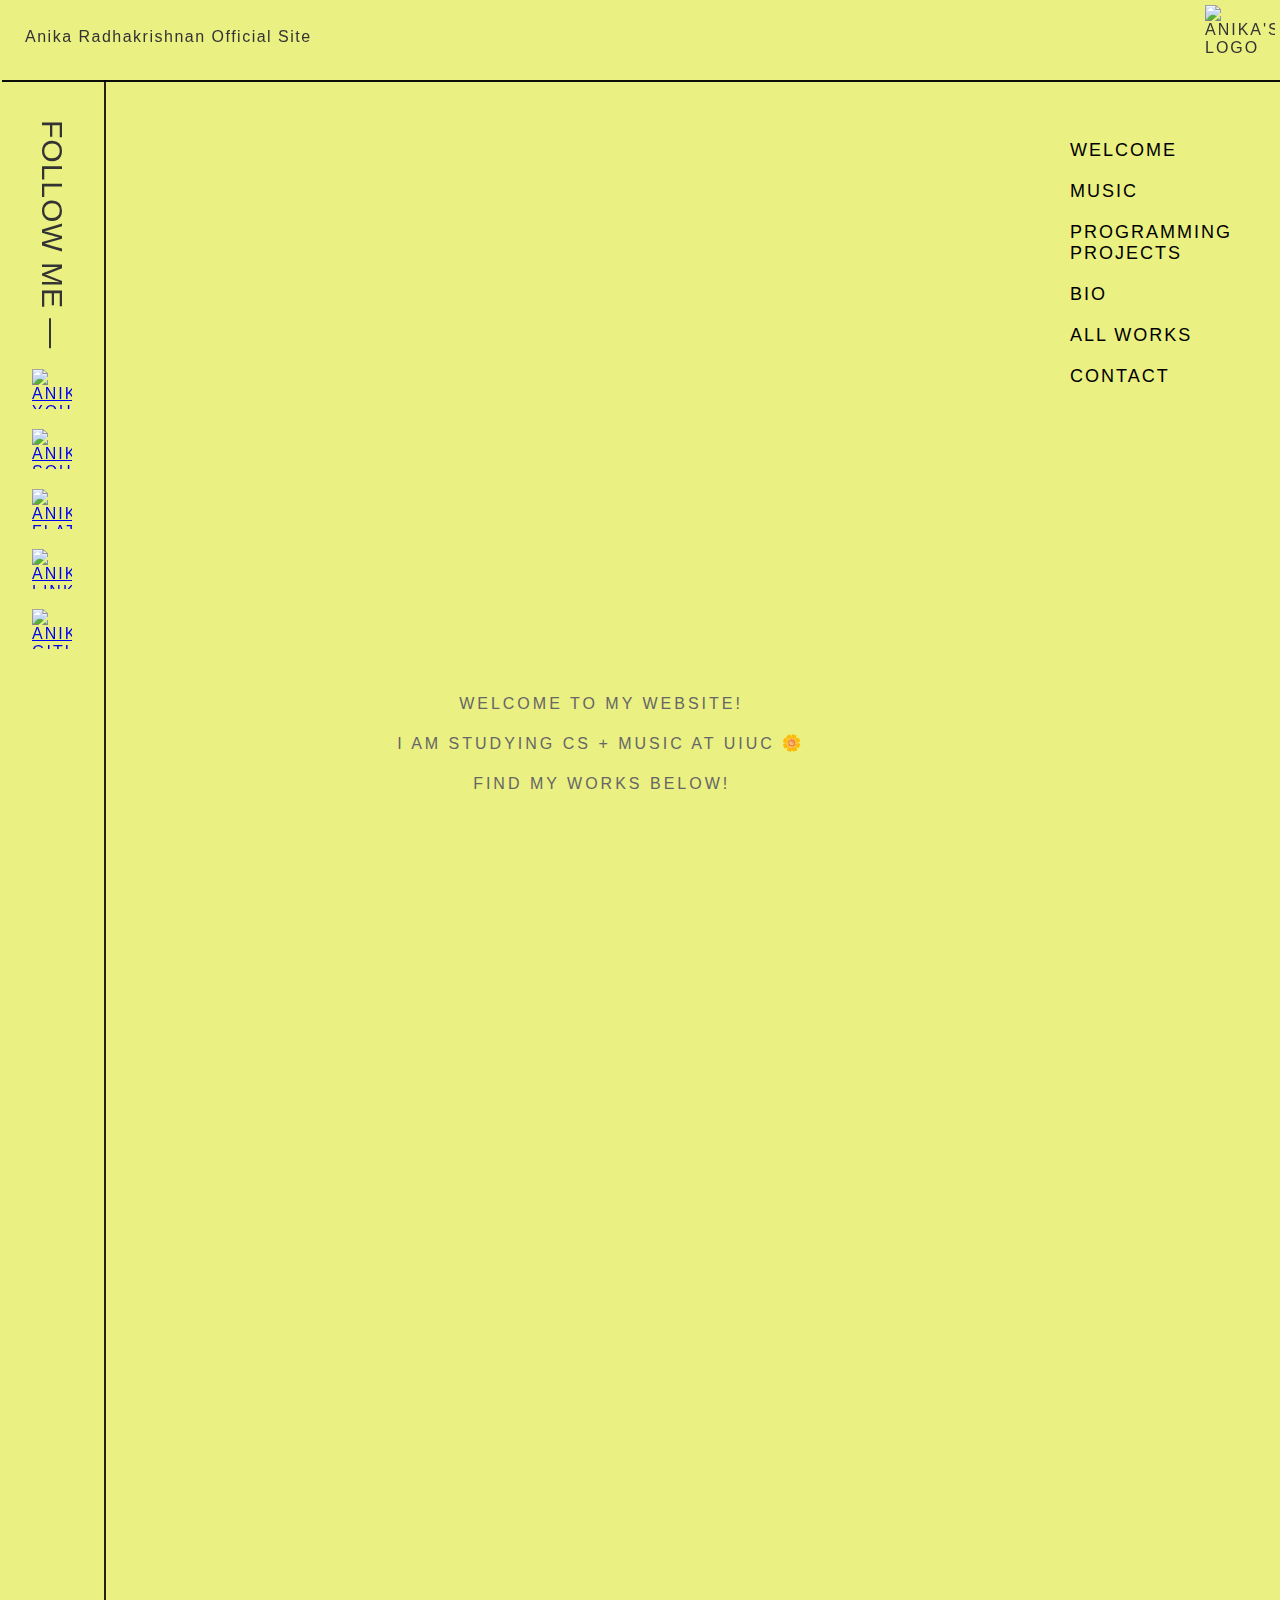
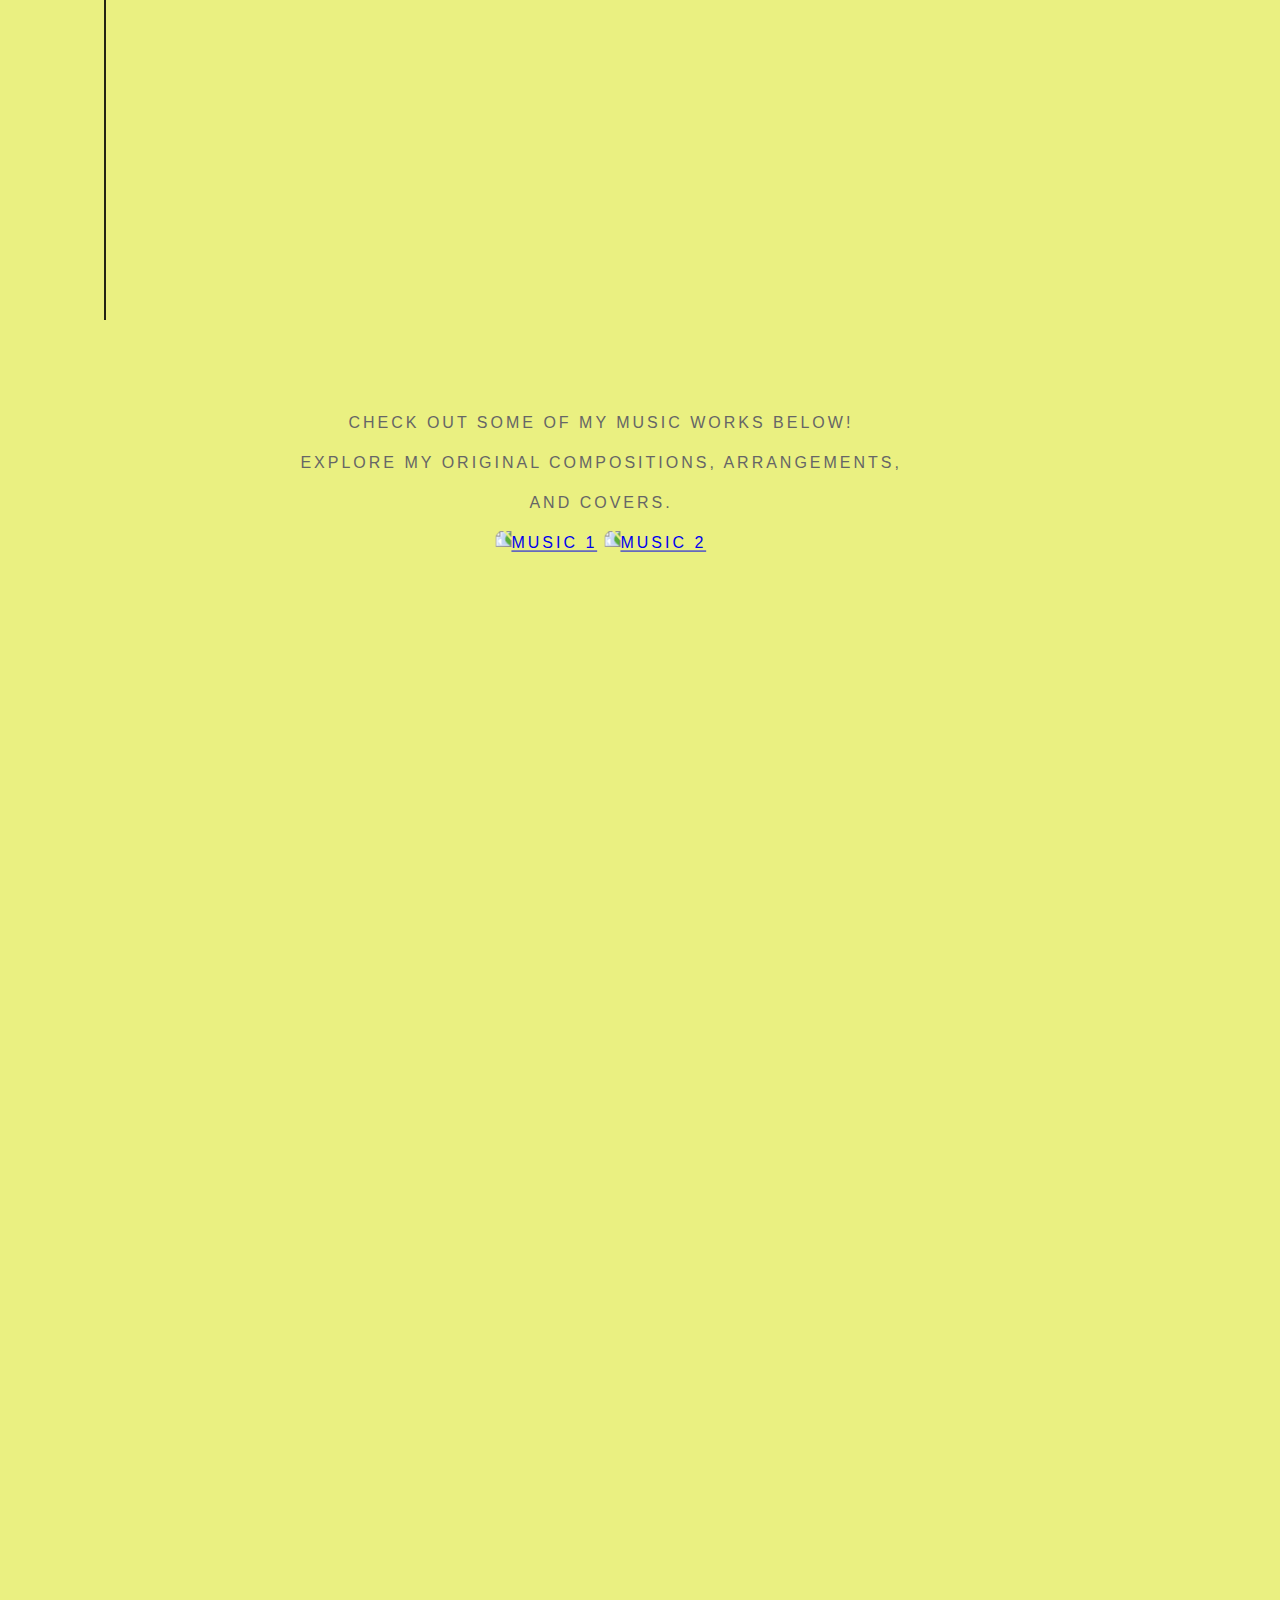
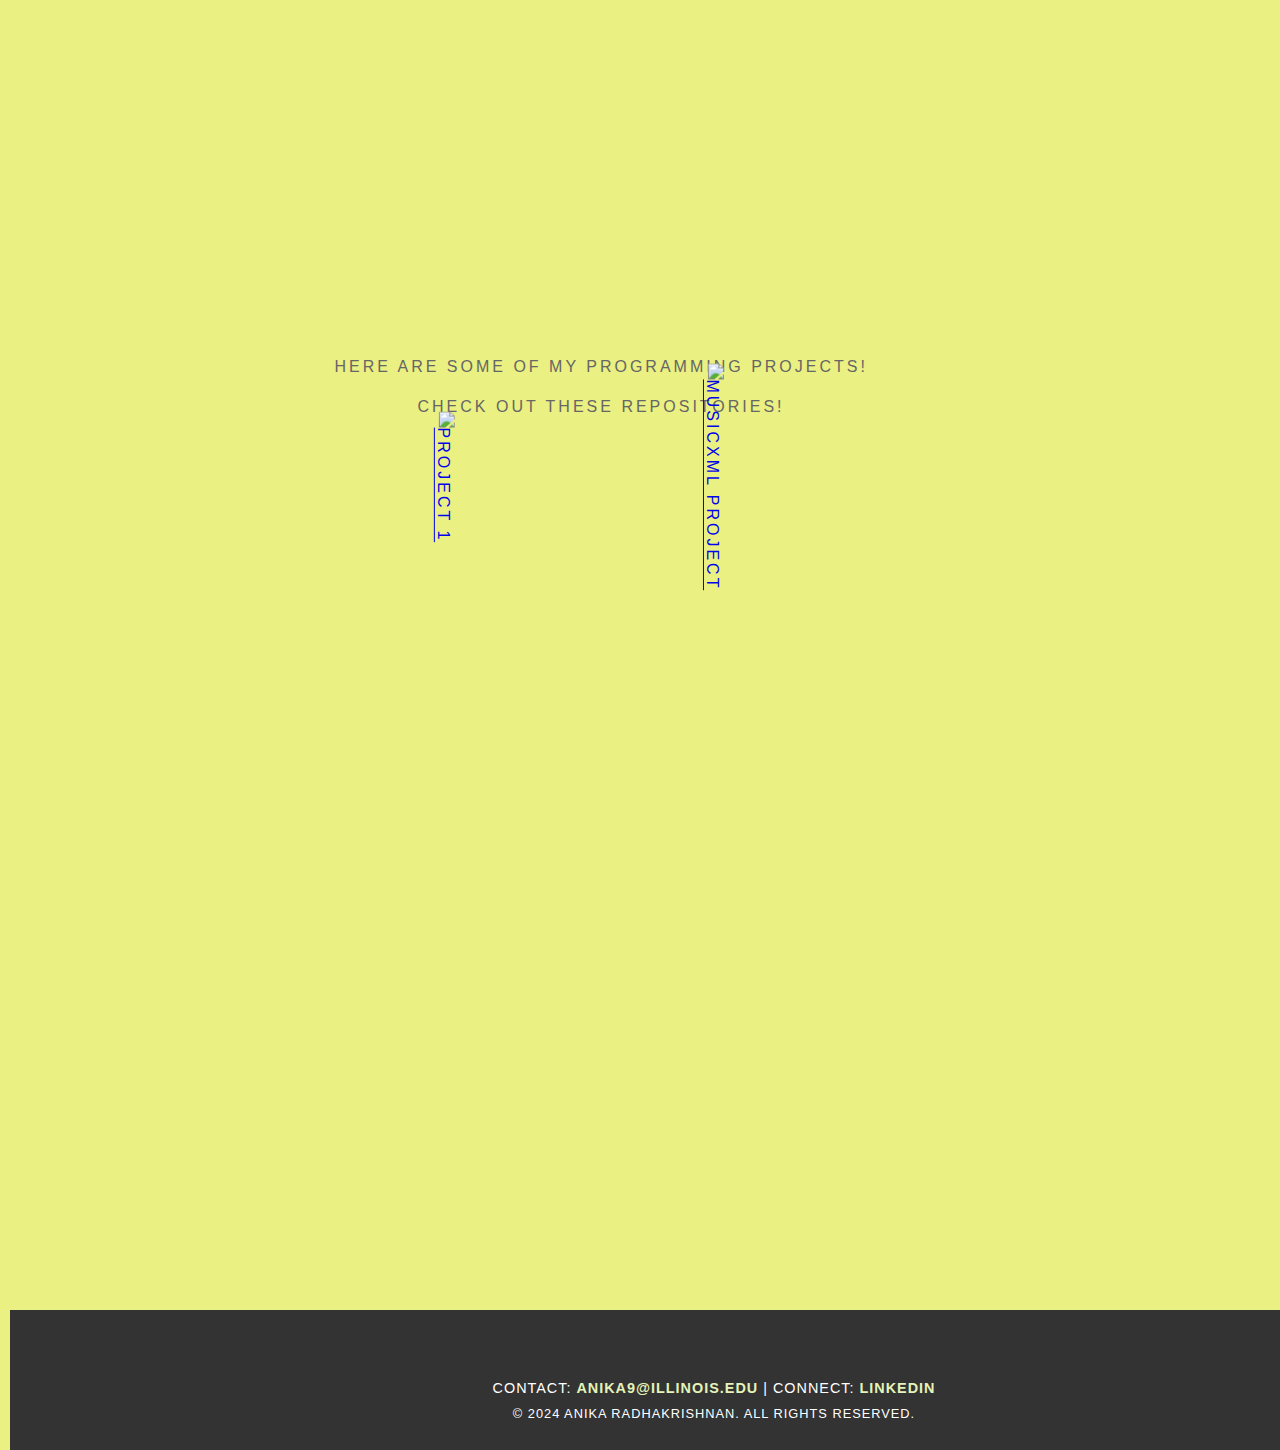
==== index.html @ 9da6acce "Finalizing layout for mobile and destop viewing. Mostly done with home page." ====
<!DOCTYPE html>
<html lang="en">
<head>
    <meta charset="UTF-8">
    <meta name="viewport" content="width=device-width, initial-scale=1.0">
    <title>Anika Radhakrishnan Official Site</title>
    <link rel="icon" href="https://www.favicon.cc/logo3d/121615.png" type="image/png"> <!-- Favicon -->
    <link rel="stylesheet" href="styles.css">
    <link href="https://fonts.googleapis.com/css2?family=Quicksand:wght@400;600&display=swap" rel="stylesheet">
    <script>
        // Toggle navigation menu on mobile
        function toggleNav() {
            const navMenu = document.getElementById('nav-menu');
            navMenu.classList.toggle('active');
        }
    </script>
</head>
<body>
    <!-- Logo and Site Title -->
    <header>
        <div class="site-title">Anika Radhakrishnan Official Site</div>
        <img src="https://www.pngkey.com/png/full/828-8280002_ar-png-electrical-and-electronics-icon.png" alt="Anika's Logo" class="logo">
        <!-- Hamburger Icon for Mobile -->
        <button class="menu-toggle" id="menuToggle" onclick="toggleNav()">☰</button>
    </header>

    <!-- Main Content -->
    <div class="container">
        <!-- Sidebar -->
        <div class="sidebar">
            <div class="follow-me">
                <p>FOLLOW ME ― </p>
            </div>
            <div class="icons">
                <a href="https://www.youtube.com/@anikascorner" target="_blank"><img src="https://cdn-icons-png.flaticon.com/512/3621/3621477.png" alt="Anika's YouTube" class="icons"></a>
                <a href="https://soundcloud.com/anikas-corner-591418514" target="_blank"><img src="https://cdn-icons-png.flaticon.com/512/48/48967.png" alt="Anika's SoundCloud" class="icons"></a>
                <a href="https://flat.io/@a12radhakrishnan" target="_blank"><img src="https://blog.flat.io/content/images/2021/06/icon-512x512.png" alt="Anika's Flat" class="icons"></a>
                <a href="https://www.linkedin.com/in/anika-radhakrishnan-628113328/" target="_blank"><img src="https://static.vecteezy.com/system/resources/previews/018/930/482/non_2x/linkedin-logo-linkedin-icon-transparent-free-png.png" alt="Anika's LinkedIn" class="icons"></a>
                <a href="https://github.com/ARSuper" target="_blank"><img src="https://cdn-icons-png.flaticon.com/512/25/25231.png" alt="Anika's GitHub" class="icons"></a>
            </div>
        </div>

        <!-- Main Text Sections -->
<div class="main">
    <!-- Welcome Section -->
    <div class="text-section welcome-header" id="welcome">
        <p>WELCOME</p>
    </div>
    <div class="text-section welcome-content" id="welcome-content">
        <p>Welcome to my website!</p> <p>I am studying CS + Music at UIUC 🌼</p><p> Find my works below!</p>
    </div>

    <!-- Music Section -->
    <div class="text-section music-header" id="music">
        <p>MUSIC</p>
    </div>
    <div class="text-section music-content" id="music-content">
        <p>Check out some of my music works below!</p><p>Explore my original compositions, arrangements,</p><p>and covers.</p>
        <div class="music-works">
            <a href="link-to-music-1" target="_blank"><img src="image1.jpg" alt="Music 1" class="music-image"></a>
            <a href="link-to-music-2" target="_blank"><img src="image2.jpg" alt="Music 2" class="music-image"></a>
        </div>
    </div>

    <!-- Programming Projects Section -->
    <div class="text-section programming-header" id="programming-projects">
        <p>PROGRAMMING PROJECTS</p>
    </div>
    <div class="text-section programming-content" id="programming-content">
        <p>Here are some of my programming projects!</p>
        <p>Check out these repositories!</p>
        <div class="project-works">
            <div class="image-wrapper">
                <a href="https://github.com/anika-rad/SafeVolume" target="_blank">
                    <img src="https://media.istockphoto.com/id/1268414791/vector/hearing-ear-icon-vector-graphics.jpg?s=612x612&w=0&k=20&c=bE5apKrMyHBSe0RXW3xFdM-USOE0dztTppa_QuX3OQc=" alt="Project 1" class="project-image-1">
                </a>
                <div class="image-description">SafeVolume: A project focused on hearing safety.</div>
            </div>
            <div class="image-wrapper">
                <a href="https://github.com/ARSuper/musicXMLWebApp" target="_blank">
                    <img src="https://camo.githubusercontent.com/d760e397f2cf488644d1dd1a0a73b5deb524599c2232f70a054952de0fe3e577/68747470733a2f2f692e6962622e636f2f7a587477447a672f584d4c2d44656d6f2e706e67" alt="MusicXML Project" class="project-image-2">
                </a>
                <div class="image-description">MusicXML Web App: An app for working with music notation files.</div>
            </div>
        </div>
    </div>

    <!-- Navigation Menu (Right) -->
    <div class="nav-menu", id="navMenu">
        <ul>
            <li><a href="#welcome">Welcome</a></li>
            <li><a href="#music">Music</a></li>
            <li><a href="#programming-projects">Programming Projects</a></li>
            <li><a href="#bio">Bio</a></li>
            <li><a href="#all-works">All Works</a></li>
            <li><a href="#contact">Contact</a></li>
        </ul>
    </div>
</div>
<!-- Add script here -->
<script>
    document.addEventListener('DOMContentLoaded', () => {
        const menuToggle = document.querySelector('.menu-toggle');
        const navMenu = document.querySelector('.nav-menu');

        menuToggle.addEventListener('click', () => {
            navMenu.classList.toggle('visible'); // Toggle a "visible" class
        });
    });
</script>
</body>
<footer>
    <div class="contact">
        Contact: <a href="mailto:anika9@illinois.edu">anika9@illinois.edu</a> | Connect: <a href="https://www.linkedin.com/in/anika-radhakrishnan-628113328/" target="_blank">LinkedIn</a>
    </div>
    <div class="copyright">
        &copy; 2024 Anika Radhakrishnan. All rights reserved.
    </div>
</footer>
</html>
---- styles.css ----
html {
    scroll-behavior: smooth;
}

/* General Styles */
body {
    font-family: Arial, sans-serif; /* Default font for everything */
    margin: 0;
    padding: 0;
    box-sizing: border-box;
    background-color: #eaf081;
    color: #333333;
    text-transform: uppercase; /* Makes all text uppercase by default */
    letter-spacing: 2px; /* Spaces out letters for general text */
    font-weight: 300; /* Thin font weight for general text */
    display: flex;
    flex-direction: column; /* Stack header, main, and footer vertically */
    min-height: 100vh; /* Full viewport height */
}

/* Header - Adjusted for logo and title swap */
header {
    display: flex;
    justify-content: space-between;
    align-items: center;
    padding: 40px 20px;
    background-color: #eaf081;
    box-shadow: 2px 2px 0px rgba(0, 0, 0, 0.947);
    position: fixed;
    width: 100%;
    top: 10;
    z-index: 10;
}

/* Top-left site title styles */
.site-title {
    font-family: Arial, sans-serif;
    text-transform: capitalize;
    font-size: 1.0rem; /* Smaller font size */
    font-weight: 300; /* Thin font */
    margin-left: 5px;
    margin-top: 18px;
    letter-spacing: 1.5px; /* Slightly closer letter spacing */
    color: #333333;
    position: absolute;
    top: 10px;
    left: 20px;
    text-align: left;
}

/* Top-right logo styles */
.logo {
    margin-right: 25px;
    margin-top: 5px;
    margin-bottom: 10px;
    height: 70px;
    width: 70px;
    position: absolute;
    top: 0px;
    right: 20px;
}

.menu-toggle {
    display: none;
    font-size: 2rem;
    background: none;
    border: none;
    cursor: pointer;
}

/* Picture of Anika */
picture {
    margin-top: 10px;
}

/* Container for Main Content */
.container {
    display: flex;
    flex-direction: row;
    height: 100vh;
    padding-top: 80px; /* Adjust for header */
}

/* Sidebar */
.sidebar {
    width: 5%;
    background-color: #eaf081;
    display: flex;
    flex-direction: column;
    justify-content: flex-start;
    align-items: center;
    padding: 20px;
    box-shadow: 2px 0px 0px rgba(0, 0, 0, 0.851);
    position: fixed;
    left: 0;
    height: 200%;
    z-index: 5;
}

.text-section {
    margin-left: -200px;
    writing-mode: vertical-rl;
    transform: none;
    font-size: 1.5rem;
    font-weight: 400;
    letter-spacing: 3px;
    color: #333333;
    margin: 5px 0px;
    text-align: center;
}

/* FOLLOW ME text styles */
.follow-me {
    font-size: 30px; /* Smaller font size */
    font-weight: 400; /* Slightly thicker for readability */
    letter-spacing: 1px; /* Slightly closer spacing */
    color: #333333; /* Matches design */
    writing-mode: vertical-rl; /* Keeps text vertical */
    text-align: center;
    margin-top: 20px; /* Adjust spacing if needed */
}

/* Container for the icons (YouTube, SoundCloud, flat logo) */
.icons {
    display: flex; /* Flexbox for vertical alignment */
    flex-direction: column; /* Align the icons vertically */
    justify-content: flex-start; /* Align icons to the top */
    align-items: center; /* Center the icons horizontally */
    gap: 10px; /* Space between icons */
    margin-top: 10px; /* Space between the text and the icons */
}

/* Icon styles */
.icons img {
    width: 40px;  /* Adjust icon size */
    height: 40px; /* Maintain aspect ratio */
}

.icons a:hover {
    color: #000000;
}

/* Main Content */
.main {
    flex: 1;
    margin-top: 500px; /* Moves the entire content down by 50px */
    width: 20%;
    display: flex;
    flex-direction: column;
    justify-content: flex-start;
    align-items: flex-start;
    padding: 40px;
    gap: 300px; /* Adjust spacing between sections */
}


/* Body Setup */
body {
    display: flex;
    flex-direction: column; /* Stack header, main, and footer vertically */
    min-height: 100vh; /* Full viewport height */
    margin: 0;
}

/* Main Content */
.main {
    flex: 1; /* This makes the main content take up all available space */
    margin-left: 22%; /* Adjust for your sidebar width */
    padding-bottom: 80px; /* Leave space above the footer */
}

/* Footer Styles */
footer {
    background-color: #333333; /* Dark background */
    color: #ffffff; /* Light text */
    text-align: center; /* Centered content */
    padding: 70px 0; /* Adjust padding as needed */
    font-size: 0.9rem;
    letter-spacing: 1px; /* Space out letters */
    position: absolute; /* Ensure it covers full width */
    left: 10px; /* Align to the left edge of the viewport */
    right: 0px; /* Align to the right edge of the viewport */
    bottom: -1700px; /* Stick to the bottom of the page */
    height: 0%; /* Adjustable height */
    margin-bottom: -2050px;
    width: 110%;
    box-sizing: border-box; /* Includes padding in the width calculation */
}

footer .contact a {
    color: #e4f3b8; /* Themed link color */
    text-decoration: none; /* Remove underline */
    font-weight: bold;
}

footer .contact a:hover {
    text-decoration: underline; /* Underline on hover */
}

footer .copyright {
    margin-top: 10px; /* Spacing between sections */
    font-size: 0.8rem; /* Slightly smaller */
}

/* Individual section styles */
.text-section {
    width: 100%;  /* Make sure each section takes up the full width */
    padding: 20px;  /* Add padding inside each section */
    margin-bottom: 40px;  /* Space between sections */
    border-radius: 8px;  /* Optional: rounded corners */
}

/* Specific section headers */
.welcome-header {
    font-size: 2rem;
    font-weight: 400;
    margin-bottom: 10px;
    color: #333;
    margin-left: -1270px;
}

.music-header {
    font-size: 2rem;
    font-weight: 400;
    margin-bottom: 10px;
    color: #333;
    margin-left: -1270px;
}

.programming-header {
    font-size: 2rem;
    font-weight: 400;
    margin-bottom: 10px;
    color: #333;
    margin-left: -1250px;
}

/* Content inside each section */
.welcome-content, .music-content, .programming-content {
    font-size: 1.0rem;
    color: #666;
    transform: rotate(270deg); /* Rotate text */
    text-align: center;
    position: relative; /* Allow precise positioning */
    white-space: nowrap; /* Prevent wrapping */
    line-height: 1.5; /* Adjust spacing between lines */
    margin: 0; /* Reset any conflicting margins */
    top: -250px; /* Move up */
    left: -200px; /* Move left */
}

.project-works {
    display: flex; /* Arrange images in a row */
    flex-direction: row; /* Horizontal alignment */
    justify-content: center; /* Center the images */
    align-items: center; /* Vertically center images */
    gap: 30px; /* Add spacing between the images */
}

.image-wrapper {
    position: relative; /* Required for positioning description */
    display: inline-block;
    text-align: center; /* Center text for descriptions */
}

.project-image-1,
.project-image-2 {
    height: 100px;
    width: auto;
    transform: rotate(90deg); /* No rotation for clean display */
    transition: transform 0.3s ease, filter 0.3s ease; /* Smooth hover effect */
    margin: 30px;
}

.project-image-1:hover,
.project-image-2:hover {
    transform: scale(1.1); /* Zoom in effect */
    filter: brightness(1.2); /* Slightly brighten on hover */
}

.image-description {
    position: absolute;
    bottom: -40px; /* Position below the image */
    left: 50%;
    transform: translateX(-50%);
    background: rgba(0, 0, 0, 0.8); /* Semi-transparent black background */
    color: white;
    padding: 5px 10px;
    border-radius: 5px;
    font-size: 0.5rem;
    opacity: 0; /* Initially hidden */
    visibility: hidden; /* Prevent interaction when hidden */
    transition: opacity 0.3s ease, visibility 0.3s ease;
}

.image-wrapper:hover .image-description {
    opacity: 1; /* Show description on hover */
    visibility: visible; /* Make visible */
}


/* Navigation Menu */
.nav-menu {
    margin-top: 25px;
    position: fixed;
    right: 0;
    top: 80px; /* Adjust based on header height */
    width: 200px;
    background-color: #eaf081;
    box-shadow: 0px 0 0px rgba(0, 0, 0, 0.2);
    padding: 20px;
    z-index: 5;
}

.nav-menu ul {
    list-style-type: none;
    padding: 0;
    margin: 0;
}

.nav-menu li {
    margin: 10px 0;
    position: relative; /* For positioning the black box */
}

.nav-menu a {
    text-decoration: none;
    color: black;
    font-size: 18px;
    padding: 5px 10px;
    display: inline-block;
    transition: color 0.3s ease; /* Smooth transition for text color */
}

.nav-menu li:hover::before {
    content: "";
    position: absolute;
    top: 0;
    left: 0;
    height: 100%;
    width: 100%;
    background-color: black;
    z-index: -1; /* Places the box behind the text */
    transition: background-color 0.3s ease; /* Smooth transition for hover effect */
}

.nav-menu li:hover a {
    color: white; /* Change text color when hovered */
}

.nav-menu li::before {
    content: "";
    position: absolute;
    top: 0;
    left: 0;
    height: 100%;
    width: 100%;
    background-color: transparent;
    z-index: -1; /* Keeps the box behind the text */
    transition: background-color 0.3s ease; /* Smooth transition for hover effect */
}

.project-image-1 {
    transform: rotate(90deg);
}

.project-image-2 {
    transform: rotate(90deg);
}

/* MOBILE STYLING ONLY */
@media (max-width: 768px) {
    /* Adjust body layout for smaller screens */
    body {
        overflow-x: auto;
        display: flex;
        flex-wrap: nowrap; /* Prevent wrapping for horizontal content */
        flex-direction: row; /* Align content horizontally */
        width: 100%; /* Ensure full width is used */
        flex-direction: column; /* Ensure stacked layout */
        text-transform: none; /* Disable uppercase for better readability */
        font-size: 0.9rem; /* Adjust font size */
        letter-spacing: 1px; /* Narrower letter spacing */
        margin: 0;
        padding: 0;
    }

    .content {
        display: flex;
        flex-direction: column;
        flex-shrink: 0; /* Prevent content from shrinking on smaller screens */
        width: 100vw; /* Ensure content fits in one viewport width */
    }

    /* Header adjustments */
    header {
        display: flex;
        justify-content: space-between; /* Title on the left, logo on the right */
        align-items: center;
        padding: 10px;
    }

    .site-title {
        font-size: 1.0rem; /* Increase text size for better visibility */
        position: static; /* Allow natural positioning */
        margin-bottom: -30px;
        text-align: left; /* Center-align for mobile */
    }

    .logo {
        height: 80px; /* Adjust logo size */
        width: 80px;
        margin: center; /* Center logo */
        position: static; /* Allow flow with the header */
    }

    /* FOLLOW ME text styles */
    .follow-me {
        font-size: 35px; /* Larger font size for "Follow Me" */
        font-weight: 400; /* Slightly thicker for readability */
        letter-spacing: 1px; /* Slightly closer spacing */
        color: #333333; /* Matches design */
        writing-mode: vertical-rl; /* Keeps text vertical */
        text-align: center;
        margin-top: 35px; /* Adjust spacing if needed */
        display: flex;
        flex-direction: column; /* Stack "Follow Me" and icons vertically */
        align-items: right; /* Center the text and icons */
    }

    /* Container for the icons (YouTube, SoundCloud, flat logo) */
    .icons {
        display: flex; /* Flexbox for vertical alignment */
        flex-direction: column; /* Align the icons vertically */
        justify-content: flex-start; /* Align icons to the top */
        align-items: center; /* Center the icons horizontally */
        gap: 10px; /* Space between icons */
        margin-top: 0px; /* Space between the text and the icons */
    }

    /* Icon styles */
    .icons img {
        width: 40px;  /* Adjust icon size */
        height: 40px; /* Maintain aspect ratio */
    }

    .icons a:hover {
        color: #000000;
    }

    /* Main content adjustments */
    .content {
        display: flex;
        flex-direction: column;
        padding: 10px;
    }

    .picture {
        text-align: center;
        margin: 10px 0;
    }

    .picture img {
        max-width: 100%; /* Responsive image */
        height: auto;
    }

        /* Individual section styles */
    .text-section {
        width: 100%;  /* Make sure each section takes up the full width */
        padding: 20px;  /* Add padding inside each section */
        margin-bottom: -300px;  /* Space between sections */
        border-radius: 8px;  /* Optional: rounded corners */
    }

    /* Specific section headers */
    .welcome-header {
        font-size: 2rem;
        font-weight: 100;
        margin-bottom: 10px;
        color: #333;
        margin-left: -220px;
    }

    .music-header {
        font-size: 2rem;
        font-weight: 400;
        margin-top: -400px;
        color: #333;
        margin-left: -220px;
    }

    .programming-header {
        font-size: 2rem;
        font-weight: 400;
        margin-top: -400px;
        color: #333;
        margin-left: -180px;
    }

    /* Content inside each section */
    .welcome-content {
        font-size: 1.0rem;
        color: #666;
        transform: rotate(270deg); /* Rotate text */
        text-align: center;
        position: relative; /* Allow precise positioning */
        white-space: nowrap; /* Prevent wrapping */
        line-height: 1.5; /* Adjust spacing between lines */
        margin: 0; /* Reset any conflicting margins */
        top: -570px; /* Move up */
        left: 130px; /* Move left */
    }

    .music-content {
        font-size: 1.0rem;
        color: #666;
        transform: rotate(270deg); /* Rotate text */
        text-align: center;
        position: relative; /* Allow precise positioning */
        white-space: nowrap; /* Prevent wrapping */
        line-height: 1.5; /* Adjust spacing between lines */
        margin: 0; /* Reset any conflicting margins */
        top: -510px; /* Move up */
        left: 130px; /* Move left */
    }

    .programming-content {
        font-size: 1.0rem;
        color: #666;
        transform: rotate(270deg); /* Rotate text */
        text-align: center;
        position: relative; /* Allow precise positioning */
        white-space: nowrap; /* Prevent wrapping */
        line-height: 1.5; /* Adjust spacing between lines */
        margin: 0; /* Reset any conflicting margins */
        top: -530px; /* Move up */
        left: 130px; /* Move left */
    }

    .project-works {
        display: flex; /* Arrange images in a row */
        flex-direction: row; /* Horizontal alignment */
        justify-content: center; /* Center the images */
        align-items: center; /* Vertically center images */
        gap: 30px; /* Add spacing between the images */
    }
    
    .image-wrapper {
        position: relative; /* Required for positioning description */
        display: inline-block;
        text-align: center; /* Center text for descriptions */
    }
    
    .project-image-1,
    .project-image-2 {
        height: 100px;
        width: auto;
        transform: rotate(90deg); /* No rotation for clean display */
        transition: transform 0.3s ease, filter 0.3s ease; /* Smooth hover effect */
        margin: 30px;
    }
    
    .project-image-1:hover,
    .project-image-2:hover {
        transform: scale(1.1); /* Zoom in effect */
        filter: brightness(1.2); /* Slightly brighten on hover */
    }
    
    .image-description {
        position: absolute;
        bottom: -40px; /* Position below the image */
        left: 50%;
        transform: translateX(-50%);
        background: rgba(0, 0, 0, 0.8); /* Semi-transparent black background */
        color: white;
        padding: 5px 10px;
        border-radius: 5px;
        font-size: 0.5rem;
        opacity: 0; /* Initially hidden */
        visibility: hidden; /* Prevent interaction when hidden */
        transition: opacity 0.3s ease, visibility 0.3s ease;
    }
    
    .image-wrapper:hover .image-description {
        opacity: 1; /* Show description on hover */
        visibility: visible; /* Make visible */
    }
    

    /* Full-Screen Navigation Menu */
    .nav-menu {
        position: fixed; /* Keep the menu positioned relative to the viewport */
        top: 20%; /* Adjust the vertical offset to center the menu more */
        right: 0; /* Align it to the right edge of the screen */
        width: 0; /* Fully collapse the menu by default */
        height: auto; /* Adjust the height based on the content */
        background: #000000; /* Add a contrasting background */
        opacity: 0.9; /* Slightly more opaque for better visibility */
        z-index: 10; /* Ensure it stays above other elements */
        display: flex;
        flex-direction: column;
        justify-content: center; /* Center items vertically */
        align-items: center; /* Center items horizontally */
        padding: 0;
        margin: 0;
        overflow: hidden; /* Hide overflowing content */
        transition: all 0.3s ease; /* Smooth transition for opening/closing */
    }
    
    .nav-menu.visible {
        width: 250px; /* Set width when menu is visible */
        height: 120%; /* Take up 80% of the viewport height */
        padding: 10px;
        overflow: auto; /* Allow scrolling for overflow */
        opacity: 0.85;
        margin-top: -275px;
    }
    
    .nav-menu ul {
        list-style: none;
        padding: 0;
        margin: 0;
        text-align: center; /* Center-align the list items */
    }
    
    .nav-menu li {
        margin: 15px 0; /* Add spacing between menu items */
    }
    
    .nav-menu a {
        font-size: 1.5rem;
        color: white;
        text-decoration: none;
        font-family: 'Quicksand', sans-serif;
        font-weight: 600;
    }
    
    .nav-menu a:hover {
        text-decoration: underline;
    }

    /* Menu toggle button */
    .menu-toggle {
        color: #000000;
        display: block;
        background-color: transparent;
        font-size: 50px;
        cursor: pointer;
        position: fixed;
        margin-top: -45px;
        left: -40px;
        z-index: 1100; /* Ensure it's above other elements */
    }

    /* Close button inside the menu (optional) */
    .close-menu {
        position: absolute;
        top: 20px;
        right: 20px;
        background: none;
        border: none;
        font-size: 2rem;
        color: white;
        cursor: pointer;
    }

    /* Rotated Sections */
    .sections {
        margin-top: 20px;
    }

/* Footer Styles */
footer {
    background-color: #333333; /* Dark background */
    color: #ffffff; /* Light text */
    text-align: center; /* Centered content */
    padding: 70px 0; /* Adjust padding as needed */
    font-size: 0.9rem;
    letter-spacing: 1px; /* Space out letters */
    position: absolute; /* Ensure it covers full width */
    left: 0; /* Align to the left edge of the viewport */
    right: 0; /* Align to the right edge of the viewport */
    bottom: 0; /* Stick to the bottom of the page */
    height: 10%; /* Adjustable height */
    margin-bottom: -2050px;
    width: 180%;
    box-sizing: border-box; /* Includes padding in the width calculation */
}

/* Contact Link Styles */
footer .contact a {
    color: #e4f3b8; /* Themed link color */
    text-decoration: none; /* Remove underline */
    font-weight: bold;
}

footer .contact a:hover {
    text-decoration: underline; /* Underline on hover */
}

/* Copyright Section */
footer .copyright {
    margin-top: 10px; /* Spacing between sections */
    font-size: 0.8rem; /* Slightly smaller text */
}

}
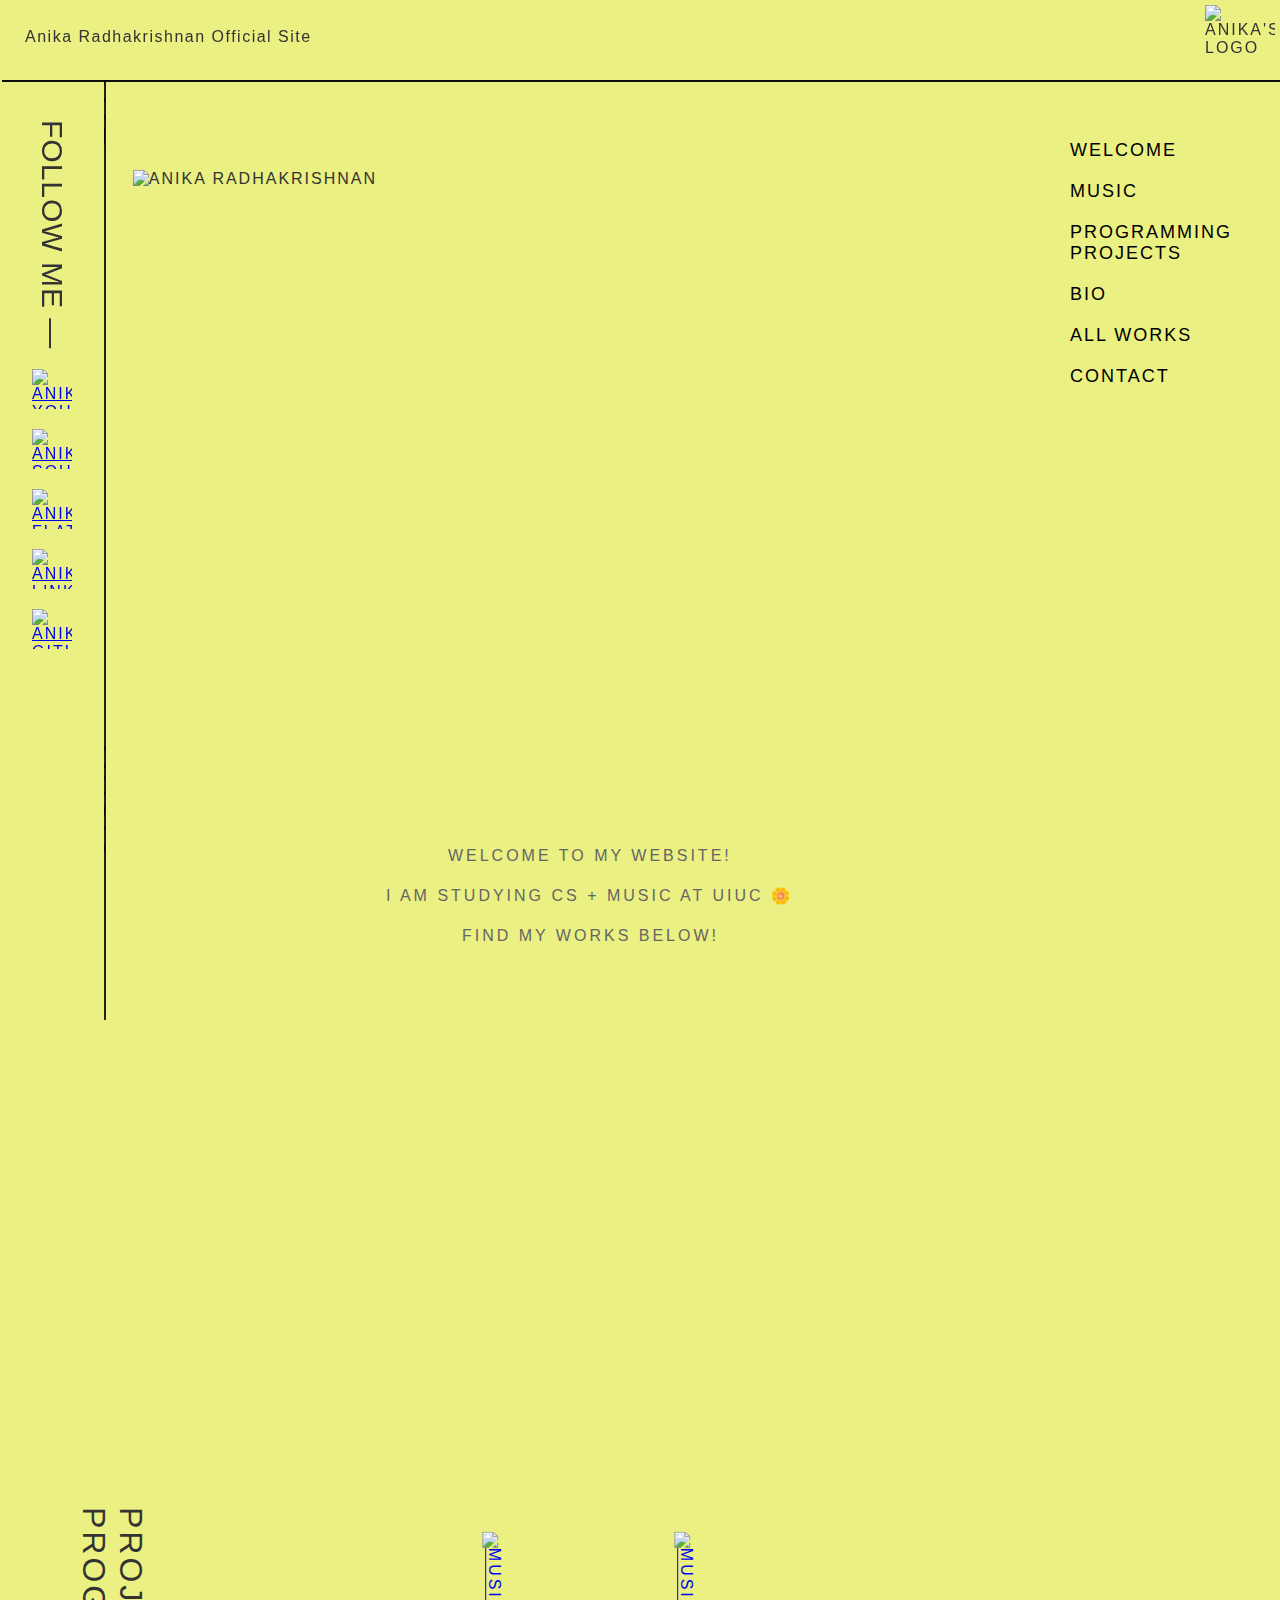
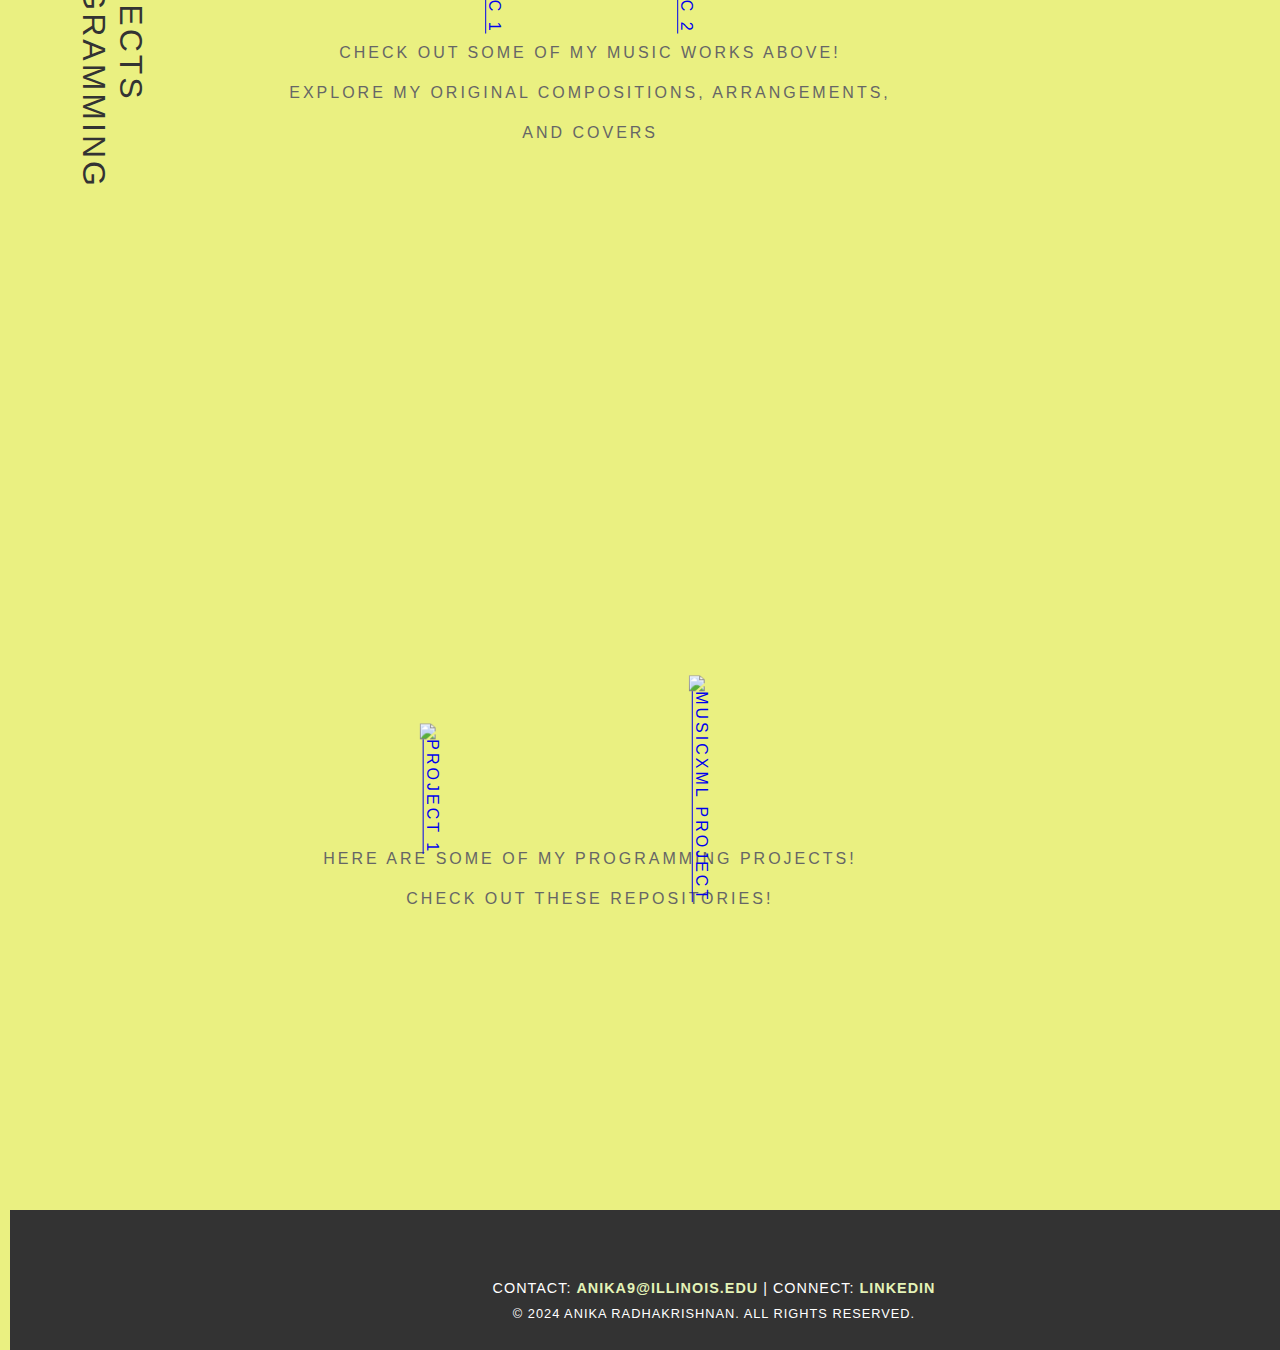
==== commit 37fdf891: "Trying to fix layout and get links to work." ====
--- a/index.html
+++ b/index.html
@@ -42,12 +42,16 @@
 
         <!-- Main Text Sections -->
 <div class="main">
+    <!-- Photo Section -->
+    <div class="photo-section">
+        <img src="file:///Users/anikaradhakrishnan/Downloads/IMG_1518_jpg.JPG" alt="Anika Radhakrishnan" class="profile-photo">
+    </div>
     <!-- Welcome Section -->
     <div class="text-section welcome-header" id="welcome">
         <p>WELCOME</p>
     </div>
     <div class="text-section welcome-content" id="welcome-content">
-        <p>Welcome to my website!</p> <p>I am studying CS + Music at UIUC 🌼</p><p> Find my works below!</p>
+        <p>Find my works below!</p> <p>I am studying CS + Music at UIUC 🌼</p><p> Welcome to my website!</p>
     </div>
 
     <!-- Music Section -->
@@ -55,10 +59,22 @@
         <p>MUSIC</p>
     </div>
     <div class="text-section music-content" id="music-content">
-        <p>Check out some of my music works below!</p><p>Explore my original compositions, arrangements,</p><p>and covers.</p>
+        <p>and covers</p>
+        <p>Explore my original compositions, arrangements,</p>
+        <p>Check out some of my music works above!</p>
         <div class="music-works">
-            <a href="link-to-music-1" target="_blank"><img src="image1.jpg" alt="Music 1" class="music-image"></a>
-            <a href="link-to-music-2" target="_blank"><img src="image2.jpg" alt="Music 2" class="music-image"></a>
+            <div class="image-wrapper">
+                <a href="https://www.youtube.com/watch?v=C9vMUVqxzMs&list=PL4tGZ5BwVVEtEa4_YSn-Zl1wlzAj3heY8&index=25" target="_blank">
+                    <img src="https://i.pinimg.com/236x/d8/72/5c/d8725cd48459327080e42020cd45a241.jpg" alt="Music 1" class="music-image1">
+                </a>
+                <div class="image-description">Static.</div>
+            </div>
+                <div class="image-wrapper">
+                <a href="https://soundcloud.com/anikas-corner-591418514/newjeans-asap-remix" target="_blank">
+                    <img src="file:///Users/anikaradhakrishnan/Downloads/ASAP.jpg" alt="Music 2" class="music-image2">
+                </a>
+                <div class="image-description">Asap Remix.</div>
+            </div>
         </div>
     </div>
 
@@ -67,8 +83,8 @@
         <p>PROGRAMMING PROJECTS</p>
     </div>
     <div class="text-section programming-content" id="programming-content">
+        <p>Check out these repositories!</p>
         <p>Here are some of my programming projects!</p>
-        <p>Check out these repositories!</p>
         <div class="project-works">
             <div class="image-wrapper">
                 <a href="https://github.com/anika-rad/SafeVolume" target="_blank">
--- a/styles.css
+++ b/styles.css
@@ -16,7 +16,25 @@
     font-weight: 300; /* Thin font weight for general text */
     display: flex;
     flex-direction: column; /* Stack header, main, and footer vertically */
-    min-height: 100vh; /* Full viewport height */
+    max-height: 30vh; /* Full viewport height */
+}
+
+/* Main container adapts to screen size */
+.container {
+    display: flex;
+    flex: 1;
+    flex-direction: column;
+    padding: 20px;
+    gap: 20px;
+}
+
+.profile-photo {
+    height: 50%;
+    width: 100%;
+    position: relative;
+    top: -450px;
+    left: -200px;
+
 }
 
 /* Header - Adjusted for logo and title swap */
@@ -29,7 +47,7 @@
     box-shadow: 2px 2px 0px rgba(0, 0, 0, 0.947);
     position: fixed;
     width: 100%;
-    top: 10;
+    top: 0;
     z-index: 10;
 }
 
@@ -94,13 +112,13 @@
     box-shadow: 2px 0px 0px rgba(0, 0, 0, 0.851);
     position: fixed;
     left: 0;
-    height: 200%;
+    height: 100vh;
     z-index: 5;
 }
 
 .text-section {
     margin-left: -200px;
-    writing-mode: vertical-rl;
+    writing-mode: vertical-lr;
     transform: none;
     font-size: 1.5rem;
     font-weight: 400;
@@ -155,19 +173,13 @@
 }
 
 
-/* Body Setup */
-body {
-    display: flex;
-    flex-direction: column; /* Stack header, main, and footer vertically */
-    min-height: 100vh; /* Full viewport height */
-    margin: 0;
-}
+
 
 /* Main Content */
 .main {
     flex: 1; /* This makes the main content take up all available space */
     margin-left: 22%; /* Adjust for your sidebar width */
-    padding-bottom: 80px; /* Leave space above the footer */
+    padding-bottom: -500px; /* Leave space above the footer */
 }
 
 /* Footer Styles */
@@ -181,11 +193,12 @@
     position: absolute; /* Ensure it covers full width */
     left: 10px; /* Align to the left edge of the viewport */
     right: 0px; /* Align to the right edge of the viewport */
-    bottom: -1700px; /* Stick to the bottom of the page */
+    bottom: -500px; /* Stick to the bottom of the page */
     height: 0%; /* Adjustable height */
-    margin-bottom: -2050px;
+    margin-bottom: -1550px;
     width: 110%;
     box-sizing: border-box; /* Includes padding in the width calculation */
+    max-height: calc(100vh - 4000px);
 }
 
 footer .contact a {
@@ -211,43 +224,134 @@
     border-radius: 8px;  /* Optional: rounded corners */
 }
 
+.header-container {
+    width: 80%;
+    margin-left: 10px; /* Centers the container */
+}
 /* Specific section headers */
 .welcome-header {
+    text-align: left;
+    font-size: 2rem;
+    font-weight: 400;
+    margin-bottom: 50px;
+    position: relative; /* Enables the use of 'top' */
+    top: -1000px; /* Moves the header upwards */
+    color: #333;
+    margin-left: -310px; /* Adjusts the horizontal position */
+}
+
+.music-header {
+    text-align: left;
+    font-size: 2rem;
+    font-weight: 400;
+    margin-bottom: 50px;
+    position: relative; /* Enables the use of 'top' */
+    top: -800px; /* Moves the header upwards */
+    color: #333;
+    margin-left: -310px;
+}
+
+.programming-header {
+    text-align: left;
     font-size: 2rem;
     font-weight: 400;
     margin-bottom: 10px;
+    position: relative; /* Enables the use of 'top' */
+    top: -550px; /* Moves the header upwards */
     color: #333;
-    margin-left: -1270px;
-}
-
-.music-header {
-    font-size: 2rem;
-    font-weight: 400;
-    margin-bottom: 10px;
-    color: #333;
-    margin-left: -1270px;
-}
-
-.programming-header {
-    font-size: 2rem;
-    font-weight: 400;
-    margin-bottom: 10px;
-    color: #333;
-    margin-left: -1250px;
+    margin-left: -310px;
 }
 
 /* Content inside each section */
-.welcome-content, .music-content, .programming-content {
+.welcome-content {
     font-size: 1.0rem;
     color: #666;
     transform: rotate(270deg); /* Rotate text */
     text-align: center;
-    position: relative; /* Allow precise positioning */
+    position: absolute; /* Allow precise positioning */
     white-space: nowrap; /* Prevent wrapping */
     line-height: 1.5; /* Adjust spacing between lines */
     margin: 0; /* Reset any conflicting margins */
-    top: -250px; /* Move up */
-    left: -200px; /* Move left */
+    top: 100px; /* Move up */
+    left: -70px; /* Move left */
+}
+
+.music-content {
+    font-size: 1.0rem;
+    color: #666;
+    transform: rotate(270deg); /* Rotate text */
+    text-align: center;
+    position: absolute; /* Allow precise positioning */
+    white-space: nowrap; /* Prevent wrapping */
+    line-height: 1.5; /* Adjust spacing between lines */
+    margin: 0; /* Reset any conflicting margins */
+    top:800px; /* Move up */
+    left: -70px; /* Move left */
+}
+
+.music-works {
+    display: flex; /* Arrange images in a row */
+    flex-direction: row; /* Horizontal alignment */
+    justify-content: center; /* Center the images */
+    align-items: center; /* Vertically center images */
+    gap: 30px; /* Add spacing between the images */
+}
+
+.image-wrapper {
+    position: relative; /* Required for positioning description */
+    display: inline-block;
+    text-align: center; /* Center text for descriptions */
+}
+
+.music-image1,
+.music-image2 {
+    height: 100px;
+    width: auto;
+    transform: rotate(90deg); /* No rotation for clean display */
+    transition: transform 0.3s ease, filter 0.3s ease; /* Smooth hover effect */
+    margin: 30px;
+}
+
+.music-image1:hover,
+.music-image2:hover {
+    transform: scale(1.1); /* Zoom in effect */
+    filter: brightness(1.2); /* Slightly brighten on hover */
+}
+
+.image-description {
+    position: absolute;
+    bottom: -40px; /* Position below the image */
+    left: 50%;
+    transform: translateX(-50%);
+    background: rgba(0, 0, 0, 0.8); /* Semi-transparent black background */
+    color: white;
+    padding: 5px 10px;
+    border-radius: 5px;
+    font-size: 0.5rem;
+    opacity: 0; /* Initially hidden */
+    visibility: hidden; /* Prevent interaction when hidden */
+    transition: opacity 0.3s ease, visibility 0.3s ease;
+}
+
+.image-wrapper:hover .image-description {
+    opacity: 1; /* Show description on hover */
+    visibility: visible; /* Make visible */
+}
+
+
+
+
+.programming-content {
+    font-size: 1.0rem;
+    color: #666;
+    transform: rotate(270deg); /* Rotate text */
+    text-align: center;
+    position: absolute; /* Allow precise positioning */
+    white-space: nowrap; /* Prevent wrapping */
+    line-height: 1.5; /* Adjust spacing between lines */
+    margin: 0; /* Reset any conflicting margins */
+    top: 1600px; /* Move up */
+    left: -70px; /* Move left */
 }
 
 .project-works {
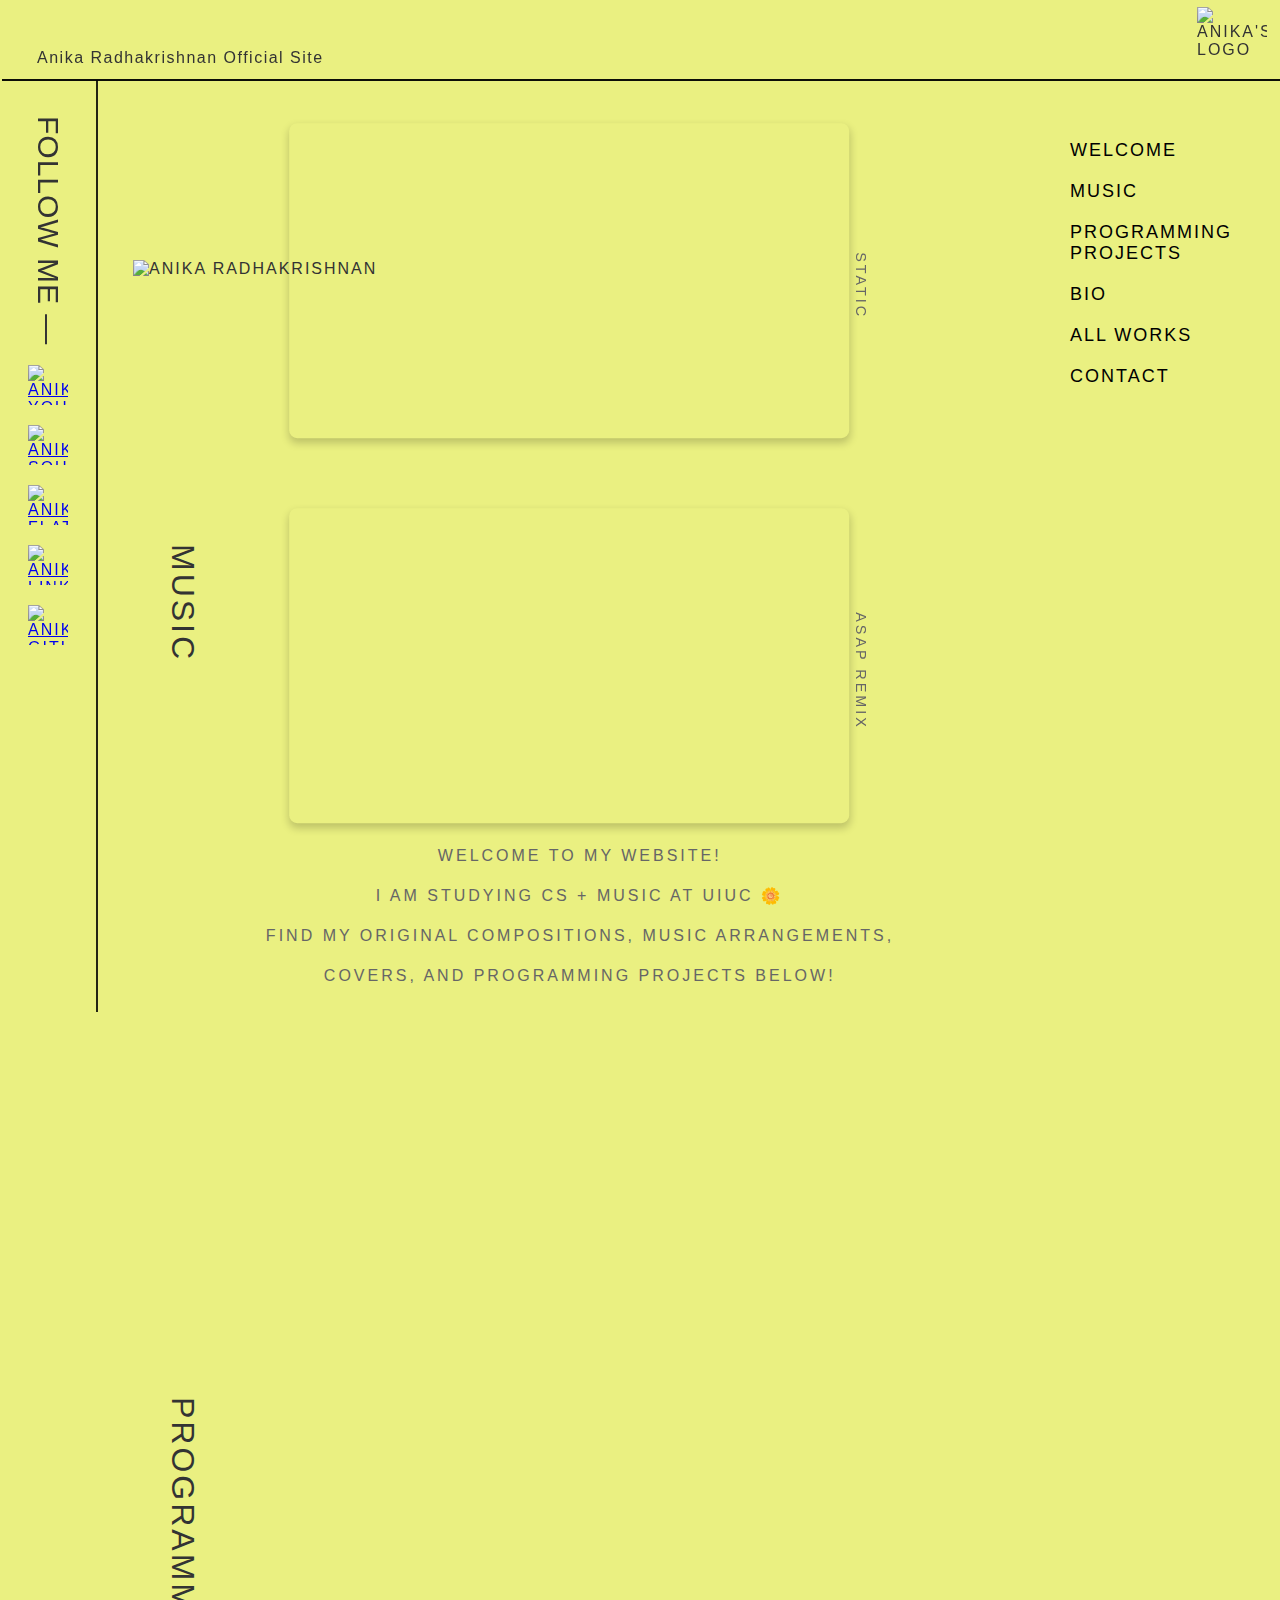
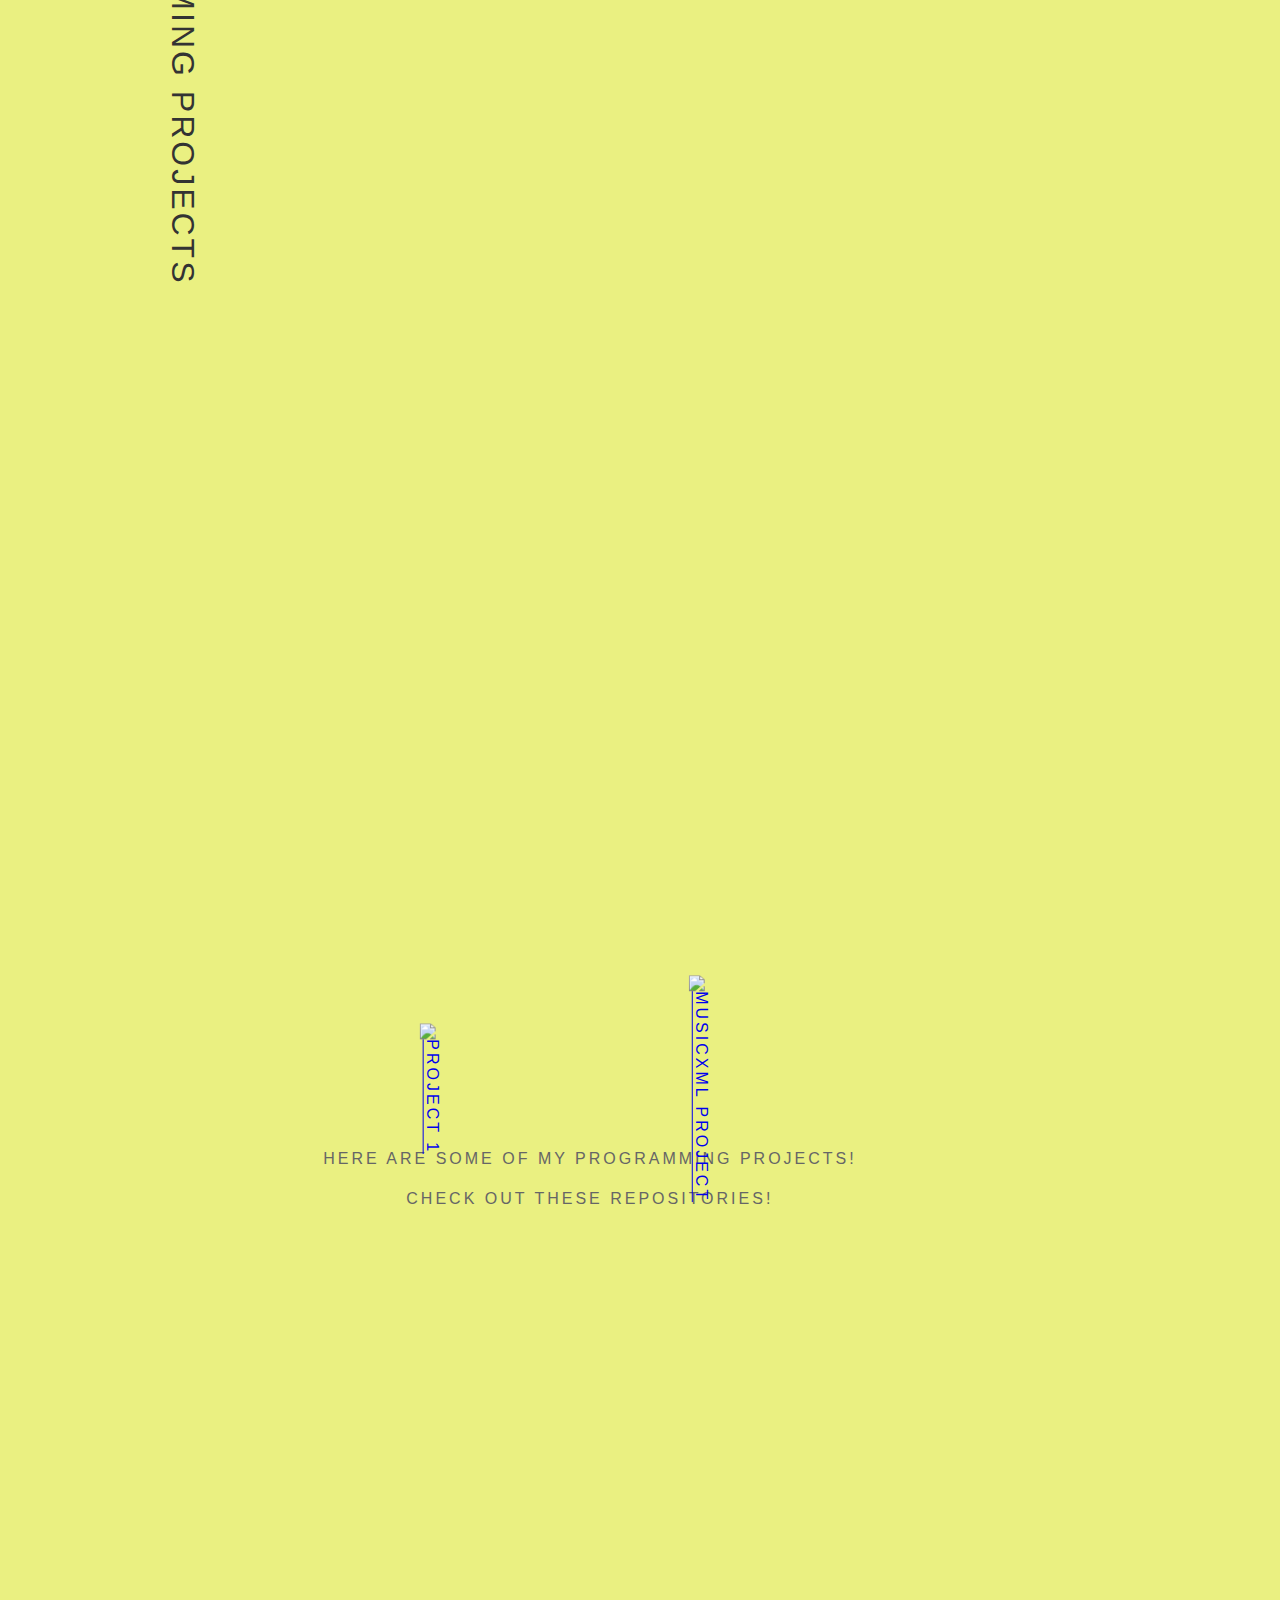
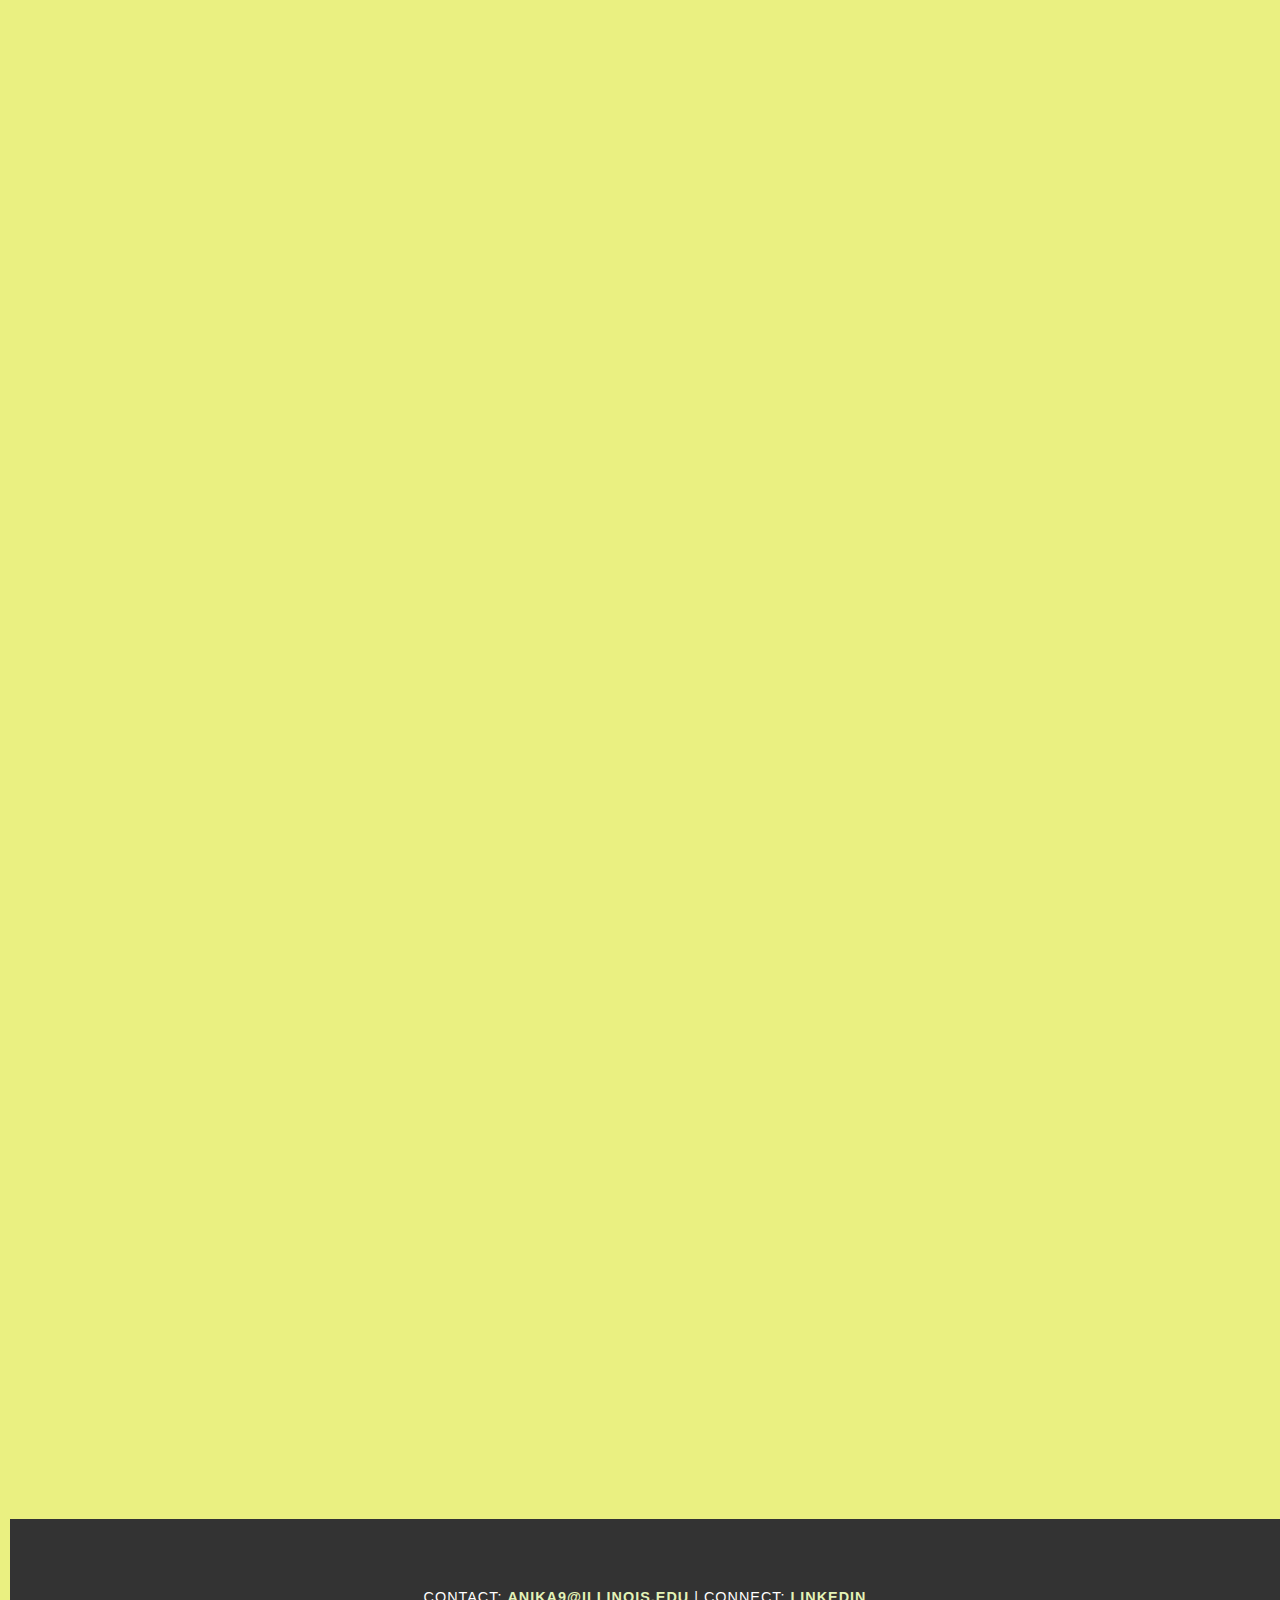
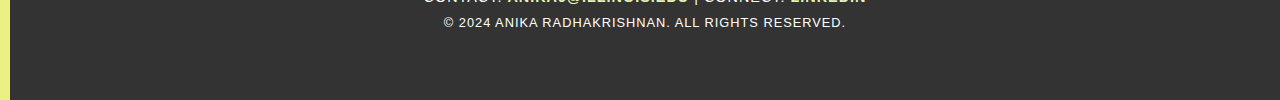
==== commit 6fa08053: "still trying to fix layout." ====
--- a/index.html
+++ b/index.html
@@ -51,32 +51,25 @@
         <p>WELCOME</p>
     </div>
     <div class="text-section welcome-content" id="welcome-content">
-        <p>Find my works below!</p> <p>I am studying CS + Music at UIUC 🌼</p><p> Welcome to my website!</p>
+        <p>covers, and programming projects below!</p><p>Find my original compositions, music arrangements,</p> <p>I am studying CS + Music at UIUC 🌼</p><p> Welcome to my website!</p>
     </div>
 
     <!-- Music Section -->
-    <div class="text-section music-header" id="music">
-        <p>MUSIC</p>
-    </div>
-    <div class="text-section music-content" id="music-content">
-        <p>and covers</p>
-        <p>Explore my original compositions, arrangements,</p>
-        <p>Check out some of my music works above!</p>
-        <div class="music-works">
-            <div class="image-wrapper">
-                <a href="https://www.youtube.com/watch?v=C9vMUVqxzMs&list=PL4tGZ5BwVVEtEa4_YSn-Zl1wlzAj3heY8&index=25" target="_blank">
-                    <img src="https://i.pinimg.com/236x/d8/72/5c/d8725cd48459327080e42020cd45a241.jpg" alt="Music 1" class="music-image1">
-                </a>
-                <div class="image-description">Static.</div>
-            </div>
-                <div class="image-wrapper">
-                <a href="https://soundcloud.com/anikas-corner-591418514/newjeans-asap-remix" target="_blank">
-                    <img src="file:///Users/anikaradhakrishnan/Downloads/ASAP.jpg" alt="Music 2" class="music-image2">
-                </a>
-                <div class="image-description">Asap Remix.</div>
-            </div>
+<div class="text-section music-header" id="music-projects">
+    <p>MUSIC</p>
+</div>
+<div class="text-section music-content" id="music-content">
+    <div class="music-works">
+        <div class="video-wrapper">
+            <iframe width="560" height="315" src="https://www.youtube.com/embed/C9vMUVqxzMs" frameborder="0" allow="accelerometer; autoplay; clipboard-write; encrypted-media; gyroscope; picture-in-picture" allowfullscreen></iframe>
+            <div class="video-description">Static</div>
+        </div>
+        <div class="video-wrapper">
+            <iframe width="560" height="315" src="https://www.youtube.com/embed/iZgU_Sn2tm8" frameborder="0" allow="accelerometer; autoplay; clipboard-write; encrypted-media; gyroscope; picture-in-picture" allowfullscreen></iframe>
+            <div class="video-description">Asap Remix</div>
         </div>
     </div>
+</div>
 
     <!-- Programming Projects Section -->
     <div class="text-section programming-header" id="programming-projects">
--- a/styles.css
+++ b/styles.css
@@ -16,7 +16,7 @@
     font-weight: 300; /* Thin font weight for general text */
     display: flex;
     flex-direction: column; /* Stack header, main, and footer vertically */
-    max-height: 30vh; /* Full viewport height */
+    min-height: 100%;
 }
 
 /* Main container adapts to screen size */
@@ -24,16 +24,16 @@
     display: flex;
     flex: 1;
     flex-direction: column;
-    padding: 20px;
-    gap: 20px;
+    padding: 2rem;
+    gap: 2rem;
 }
 
 .profile-photo {
     height: 50%;
     width: 100%;
     position: relative;
-    top: -450px;
-    left: -200px;
+    top: -40vh;
+    left: 25%;
 
 }
 
@@ -42,12 +42,12 @@
     display: flex;
     justify-content: space-between;
     align-items: center;
-    padding: 40px 20px;
+    padding: 2rem 1rem;
     background-color: #eaf081;
     box-shadow: 2px 2px 0px rgba(0, 0, 0, 0.947);
     position: fixed;
     width: 100%;
-    top: 0;
+    top: 15px;
     z-index: 10;
 }
 
@@ -62,15 +62,15 @@
     letter-spacing: 1.5px; /* Slightly closer letter spacing */
     color: #333333;
     position: absolute;
-    top: 10px;
-    left: 20px;
+    top: 1rem;
+    left: 2rem;
     text-align: left;
 }
 
 /* Top-right logo styles */
 .logo {
     margin-right: 25px;
-    margin-top: 5px;
+    margin-top: -8px;
     margin-bottom: 10px;
     height: 70px;
     width: 70px;
@@ -104,20 +104,21 @@
 .sidebar {
     width: 5%;
     background-color: #eaf081;
+    position: fixed;
     display: flex;
     flex-direction: column;
     justify-content: flex-start;
     align-items: center;
-    padding: 20px;
+    padding: 1rem;
     box-shadow: 2px 0px 0px rgba(0, 0, 0, 0.851);
     position: fixed;
     left: 0;
-    height: 100vh;
+    height: 100%;
     z-index: 5;
 }
 
 .text-section {
-    margin-left: -200px;
+    margin-left: -10vw;
     writing-mode: vertical-lr;
     transform: none;
     font-size: 1.5rem;
@@ -170,17 +171,9 @@
     align-items: flex-start;
     padding: 40px;
     gap: 300px; /* Adjust spacing between sections */
-}
-
-
-
-
-/* Main Content */
-.main {
-    flex: 1; /* This makes the main content take up all available space */
-    margin-left: 22%; /* Adjust for your sidebar width */
-    padding-bottom: -500px; /* Leave space above the footer */
-}
+    min-height: 100vh;
+}
+
 
 /* Footer Styles */
 footer {
@@ -193,12 +186,7 @@
     position: absolute; /* Ensure it covers full width */
     left: 10px; /* Align to the left edge of the viewport */
     right: 0px; /* Align to the right edge of the viewport */
-    bottom: -500px; /* Stick to the bottom of the page */
-    height: 0%; /* Adjustable height */
-    margin-bottom: -1550px;
-    width: 110%;
-    box-sizing: border-box; /* Includes padding in the width calculation */
-    max-height: calc(100vh - 4000px);
+    bottom: -4000px; /* Stick to the bottom of the page */
 }
 
 footer .contact a {
@@ -235,9 +223,9 @@
     font-weight: 400;
     margin-bottom: 50px;
     position: relative; /* Enables the use of 'top' */
-    top: -1000px; /* Moves the header upwards */
+    top: -1150px; /* Moves the header upwards */
     color: #333;
-    margin-left: -310px; /* Adjusts the horizontal position */
+    margin-left: 40px; /* Adjusts the horizontal position */
 }
 
 .music-header {
@@ -246,9 +234,9 @@
     font-weight: 400;
     margin-bottom: 50px;
     position: relative; /* Enables the use of 'top' */
-    top: -800px; /* Moves the header upwards */
+    top: -1000px; /* Moves the header upwards */
     color: #333;
-    margin-left: -310px;
+    margin-left: 40px;
 }
 
 .programming-header {
@@ -257,9 +245,9 @@
     font-weight: 400;
     margin-bottom: 10px;
     position: relative; /* Enables the use of 'top' */
-    top: -550px; /* Moves the header upwards */
+    top: -1700px; /* Moves the header upwards */
     color: #333;
-    margin-left: -310px;
+    margin-left: 40px;
 }
 
 /* Content inside each section */
@@ -272,11 +260,70 @@
     white-space: nowrap; /* Prevent wrapping */
     line-height: 1.5; /* Adjust spacing between lines */
     margin: 0; /* Reset any conflicting margins */
-    top: 100px; /* Move up */
-    left: -70px; /* Move left */
-}
-
+    top: 30px; /* Move up */
+    left: -5rem; /* Move left */
+}
+
+/* Style for text content */
 .music-content {
+    font-size: 1.0rem;
+    color: #666;
+    transform: rotate(270deg); /* Rotate text */
+    text-align: center;
+    position: relative; /* Allow precise positioning */
+    white-space: nowrap; /* Prevent wrapping */
+    line-height: 1.5; /* Adjust spacing between lines */
+    margin: 0; /* Reset any conflicting margins */
+    top: -190px; /* Adjust this to move the text up */
+    left: 480px; /* Adjust horizontal position */
+}
+
+.music-content p {
+    font-size: 1.0rem;
+    color: #666;
+    transform: rotate(270deg); /* Rotate text */
+    text-align: center;
+    position: relative; /* Allow precise positioning */
+    white-space: nowrap; /* Prevent wrapping */
+    line-height: 1.5; /* Adjust spacing between lines */
+    margin: 0; /* Reset any conflicting margins */
+    top: -50px; /* Move the text up */
+    left: 140px; /* Adjust horizontal position */
+}
+
+/* Style for the video section */
+.music-works {
+    transform: rotate(90deg);
+    display: flex;
+    justify-content: center;
+    gap: 70px; /* Spacing between videos */
+    position: relative;
+    left: 126rem; /* Adjust this to move the video section up */
+    bottom: 35rem;
+}
+
+/* Style for individual video containers */
+.music-video {
+    position: relative;
+    display: inline-block;
+    text-align: center;
+    top: -400px; /* Reset this value or adjust as needed */
+}
+
+/* Description for each video */
+.video-description {
+    margin-top: 10px;
+    font-size: 0.9rem;
+    color: #666;
+}
+
+iframe {
+    border-radius: 8px; /* Optional: rounded corners for the video player */
+    box-shadow: 0 4px 8px rgba(0, 0, 0, 0.2); /* Optional: adds shadow around video */
+}
+
+
+.programming-content {
     font-size: 1.0rem;
     color: #666;
     transform: rotate(270deg); /* Rotate text */
@@ -285,11 +332,11 @@
     white-space: nowrap; /* Prevent wrapping */
     line-height: 1.5; /* Adjust spacing between lines */
     margin: 0; /* Reset any conflicting margins */
-    top:800px; /* Move up */
+    top: 1900px; /* Move up */
     left: -70px; /* Move left */
 }
 
-.music-works {
+.project-works {
     display: flex; /* Arrange images in a row */
     flex-direction: row; /* Horizontal alignment */
     justify-content: center; /* Center the images */
@@ -303,8 +350,8 @@
     text-align: center; /* Center text for descriptions */
 }
 
-.music-image1,
-.music-image2 {
+.project-image-1,
+.project-image-2 {
     height: 100px;
     width: auto;
     transform: rotate(90deg); /* No rotation for clean display */
@@ -312,8 +359,8 @@
     margin: 30px;
 }
 
-.music-image1:hover,
-.music-image2:hover {
+.project-image-1:hover,
+.project-image-2:hover {
     transform: scale(1.1); /* Zoom in effect */
     filter: brightness(1.2); /* Slightly brighten on hover */
 }
@@ -339,71 +386,6 @@
 }
 
 
-
-
-.programming-content {
-    font-size: 1.0rem;
-    color: #666;
-    transform: rotate(270deg); /* Rotate text */
-    text-align: center;
-    position: absolute; /* Allow precise positioning */
-    white-space: nowrap; /* Prevent wrapping */
-    line-height: 1.5; /* Adjust spacing between lines */
-    margin: 0; /* Reset any conflicting margins */
-    top: 1600px; /* Move up */
-    left: -70px; /* Move left */
-}
-
-.project-works {
-    display: flex; /* Arrange images in a row */
-    flex-direction: row; /* Horizontal alignment */
-    justify-content: center; /* Center the images */
-    align-items: center; /* Vertically center images */
-    gap: 30px; /* Add spacing between the images */
-}
-
-.image-wrapper {
-    position: relative; /* Required for positioning description */
-    display: inline-block;
-    text-align: center; /* Center text for descriptions */
-}
-
-.project-image-1,
-.project-image-2 {
-    height: 100px;
-    width: auto;
-    transform: rotate(90deg); /* No rotation for clean display */
-    transition: transform 0.3s ease, filter 0.3s ease; /* Smooth hover effect */
-    margin: 30px;
-}
-
-.project-image-1:hover,
-.project-image-2:hover {
-    transform: scale(1.1); /* Zoom in effect */
-    filter: brightness(1.2); /* Slightly brighten on hover */
-}
-
-.image-description {
-    position: absolute;
-    bottom: -40px; /* Position below the image */
-    left: 50%;
-    transform: translateX(-50%);
-    background: rgba(0, 0, 0, 0.8); /* Semi-transparent black background */
-    color: white;
-    padding: 5px 10px;
-    border-radius: 5px;
-    font-size: 0.5rem;
-    opacity: 0; /* Initially hidden */
-    visibility: hidden; /* Prevent interaction when hidden */
-    transition: opacity 0.3s ease, visibility 0.3s ease;
-}
-
-.image-wrapper:hover .image-description {
-    opacity: 1; /* Show description on hover */
-    visibility: visible; /* Make visible */
-}
-
-
 /* Navigation Menu */
 .nav-menu {
     margin-top: 25px;
@@ -471,6 +453,67 @@
 
 .project-image-2 {
     transform: rotate(90deg);
+}
+
+/* Media Queries for Responsiveness */
+@media (max-width: 768px) {
+    /* Adjust layout for smaller screens */
+    header {
+        flex-direction: column;
+        align-items: flex-start;
+    }
+
+    .site-title {
+        font-size: 1.5rem;
+    }
+
+    .logo {
+        height: 50px;
+        width: 50px;
+    }
+
+    .main {
+        padding: 1.5rem;
+    }
+
+    .text-section {
+        font-size: 1rem;
+    }
+
+    .profile-photo {
+        height: 40%;
+        left: 50%;
+        transform: translateX(-50%);
+    }
+
+    .sidebar {
+        width: 20%;
+        position: static;
+        height: auto;
+        box-shadow: none;
+    }
+
+    .nav-menu {
+        width: 100%;
+        position: static;
+        padding: 1rem;
+    }
+}
+
+@media (max-width: 480px) {
+    /* Adjust layout for very small screens */
+    .profile-photo {
+        height: 30%;
+    }
+
+    .text-section, .follow-me {
+        font-size: 1rem;
+        letter-spacing: 1px;
+    }
+
+    .nav-menu {
+        padding: 1rem 0;
+    }
 }
 
 /* MOBILE STYLING ONLY */
@@ -584,7 +627,7 @@
         font-weight: 100;
         margin-bottom: 10px;
         color: #333;
-        margin-left: -220px;
+        margin-left: -720px;
     }
 
     .music-header {
@@ -626,9 +669,37 @@
         white-space: nowrap; /* Prevent wrapping */
         line-height: 1.5; /* Adjust spacing between lines */
         margin: 0; /* Reset any conflicting margins */
-        top: -510px; /* Move up */
-        left: 130px; /* Move left */
-    }
+        top: -50px; /* Move up */
+        left: 140px; /* Move left */
+    }
+
+    .music-works {
+        display: flex; /* Arrange items in a row */
+        flex-direction: row;
+        justify-content: center; /* Center items horizontally */
+        align-items: flex-start; /* Align items to the top */
+        gap: 30px; /* Add space between items */
+    }
+    
+    .video-wrapper {
+        display: flex;
+        flex-direction: column; /* Stack video and text vertically */
+        align-items: center; /* Center items horizontally */
+        text-align: center; /* Align text */
+        margin-bottom: 20px; /* Space below each video-wrapper */
+    }
+    
+    .video-description {
+        font-size: 1rem; /* Text size for description */
+        color: #333;
+        margin-top: 10px; /* Space between video and description */
+    }
+    
+    iframe {
+        border-radius: 8px; /* Optional: rounded corners for the video player */
+        box-shadow: 0 4px 8px rgba(0, 0, 0, 0.2); /* Optional: adds shadow around video */
+    }
+    
 
     .programming-content {
         font-size: 1.0rem;
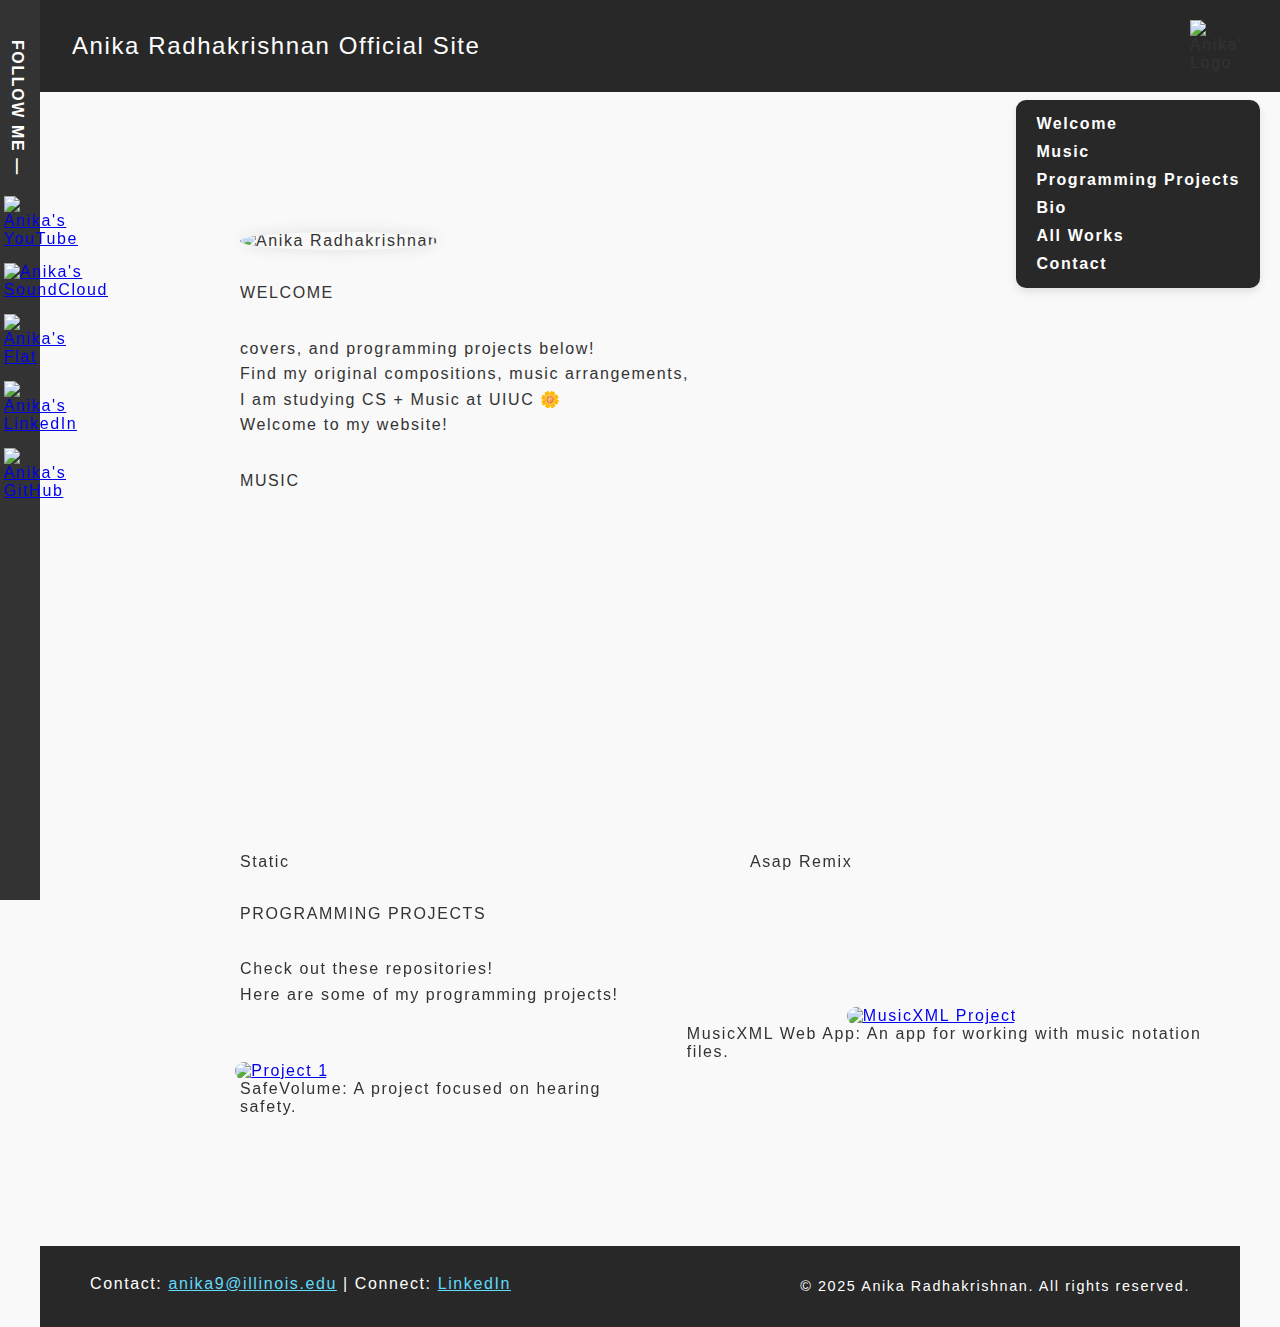
==== commit 49835705: "Layout mostly done" ====
--- a/index.html
+++ b/index.html
@@ -123,7 +123,7 @@
         Contact: <a href="mailto:anika9@illinois.edu">anika9@illinois.edu</a> | Connect: <a href="https://www.linkedin.com/in/anika-radhakrishnan-628113328/" target="_blank">LinkedIn</a>
     </div>
     <div class="copyright">
-        &copy; 2024 Anika Radhakrishnan. All rights reserved.
+        &copy; 2025 Anika Radhakrishnan. All rights reserved.
     </div>
 </footer>
 </html>
--- a/styles.css
+++ b/styles.css
@@ -1,884 +1,284 @@
-
-html {
-    scroll-behavior: smooth;
-}
-
-/* General Styles */
-body {
-    font-family: Arial, sans-serif; /* Default font for everything */
+/* General Reset and Layout */
+* {
     margin: 0;
     padding: 0;
     box-sizing: border-box;
-    background-color: #eaf081;
-    color: #333333;
-    text-transform: uppercase; /* Makes all text uppercase by default */
-    letter-spacing: 2px; /* Spaces out letters for general text */
-    font-weight: 300; /* Thin font weight for general text */
-    display: flex;
-    flex-direction: column; /* Stack header, main, and footer vertically */
-    min-height: 100%;
-}
-
-/* Main container adapts to screen size */
+}
+
+html, body {
+    height: 100%;
+    margin: 0;
+    display: flex;
+    flex-direction: column;
+}
+
+/* Main container to grow and fill available space */
 .container {
-    display: flex;
-    flex: 1;
+    flex: 1; /* This allows the main content to take up remaining space */
+    display: flex;
     flex-direction: column;
-    padding: 2rem;
-    gap: 2rem;
-}
-
-.profile-photo {
-    height: 50%;
-    width: 100%;
-    position: relative;
-    top: -40vh;
-    left: 25%;
-
-}
-
-/* Header - Adjusted for logo and title swap */
+}
+
+body {
+    font-family: 'Arial', sans-serif;
+    letter-spacing: 0.1rem;
+    background-color: #f9f9f9;
+    color: #333;
+    flex: 1; /* Allow the body to grow and take available space */
+}
+
+/* Header Styles */
 header {
     display: flex;
     justify-content: space-between;
     align-items: center;
-    padding: 2rem 1rem;
-    background-color: #eaf081;
-    box-shadow: 2px 2px 0px rgba(0, 0, 0, 0.947);
-    position: fixed;
-    width: 100%;
-    top: 15px;
-    z-index: 10;
-}
-
-/* Top-left site title styles */
+    background-color: #282828;
+    padding: 20px 40px;
+}
+
 .site-title {
-    font-family: Arial, sans-serif;
-    text-transform: capitalize;
-    font-size: 1.0rem; /* Smaller font size */
-    font-weight: 300; /* Thin font */
-    margin-left: 5px;
-    margin-top: 18px;
-    letter-spacing: 1.5px; /* Slightly closer letter spacing */
-    color: #333333;
-    position: absolute;
-    top: 1rem;
-    left: 2rem;
-    text-align: left;
-}
-
-/* Top-right logo styles */
+    color: #fff;
+    font-size: 1.5rem;
+    margin-left: 2rem;
+}
+
 .logo {
-    margin-right: 25px;
-    margin-top: -8px;
-    margin-bottom: 10px;
-    height: 70px;
-    width: 70px;
-    position: absolute;
-    top: 0px;
-    right: 20px;
+    width: 50px;
 }
 
 .menu-toggle {
     display: none;
+    background-color: transparent;
+    border: none;
+    color: #fff;
+    font-size: 1.5rem;
+}
+
+/* Sidebar Styles */
+.sidebar {
+    position: fixed;
+    top: 0;
+    left: 0;
+    width: 20px;
+    height: 100vh;
+    background-color: #333;
+    color: #fff;
+    padding: 40px 20px;
+}
+
+.follow-me {
+    font-size: 1.2rem;
+    font-weight: bold;
+    margin-bottom: 20px;
+    margin-left: -1rem;
+    writing-mode: vertical-rl;
+}
+
+.icons a {
+    display: block;
+    margin-bottom: 15px;
+}
+
+.icons img {
+    margin-left: -1rem;
+    width: 27px;
+    height: 27px;
+    transition: transform 0.3s ease;
+}
+
+.icons img:hover {
+    transform: scale(1.2);
+}
+
+/* Main Content Styles */
+.container {
+    display: flex;
+    margin-left: 200px;
+    padding: 40px;
+}
+
+.main {
+    width: 100%;
+    flex-grow: 1; /* Ensures the main content area takes the remaining space */
+}
+
+.profile-section {
+    text-align: right;
+}
+
+.profile-photo {
+    width: 300px;
+    border-radius: 50%;
+    box-shadow: 0 0 15px rgba(0, 0, 0, 0.1);
+}
+
+.text-section {
+    margin-top: 30px;
+    margin-bottom: 30px;
+}
+
+h2 {
     font-size: 2rem;
-    background: none;
-    border: none;
-    cursor: pointer;
-}
-
-/* Picture of Anika */
-picture {
+    margin-bottom: 15px;
+    color: #444;
+}
+
+p {
+    font-size: 1rem;
+    line-height: 1.6;
+}
+
+.music-works,
+.project-works {
+    display: flex;
+    gap: 30px;
+}
+
+.video-wrapper,
+.project-wrapper {
+    width: 48%;
+}
+
+.video-wrapper iframe,
+.project-wrapper img {
+    width: 80%;  /* Scales down the images */
+    margin-left: 10px; /* Moves images a little to the left */
+    border-radius: 10px;
+}
+
+.project-image-1,
+.project-image-2 {
+    width: 80%;  /* Scales down the images */
+    margin-left: 10px; /* Moves images a little to the left */
+    border-radius: 10px;
+}
+
+.project-image-1 {
+    margin-top: 3.4rem;
+    margin-left: -0.3rem; /* Moves images a little to the left */
+}
+
+.project-image-2 {
+    margin-left: 10rem;
+}
+
+.video-description,
+.project-description {
+    text-align: left;
     margin-top: 10px;
 }
 
-/* Container for Main Content */
-.container {
-    display: flex;
-    flex-direction: row;
-    height: 100vh;
-    padding-top: 80px; /* Adjust for header */
-}
-
-/* Sidebar */
-.sidebar {
-    width: 5%;
-    background-color: #eaf081;
-    position: fixed;
-    display: flex;
-    flex-direction: column;
-    justify-content: flex-start;
-    align-items: center;
-    padding: 1rem;
-    box-shadow: 2px 0px 0px rgba(0, 0, 0, 0.851);
-    position: fixed;
-    left: 0;
-    height: 100%;
-    z-index: 5;
-}
-
-.text-section {
-    margin-left: -10vw;
-    writing-mode: vertical-lr;
-    transform: none;
-    font-size: 1.5rem;
-    font-weight: 400;
-    letter-spacing: 3px;
-    color: #333333;
-    margin: 5px 0px;
+.project-description {
     text-align: center;
 }
-
-/* FOLLOW ME text styles */
-.follow-me {
-    font-size: 30px; /* Smaller font size */
-    font-weight: 400; /* Slightly thicker for readability */
-    letter-spacing: 1px; /* Slightly closer spacing */
-    color: #333333; /* Matches design */
-    writing-mode: vertical-rl; /* Keeps text vertical */
-    text-align: center;
-    margin-top: 20px; /* Adjust spacing if needed */
-}
-
-/* Container for the icons (YouTube, SoundCloud, flat logo) */
-.icons {
-    display: flex; /* Flexbox for vertical alignment */
-    flex-direction: column; /* Align the icons vertically */
-    justify-content: flex-start; /* Align icons to the top */
-    align-items: center; /* Center the icons horizontally */
-    gap: 10px; /* Space between icons */
-    margin-top: 10px; /* Space between the text and the icons */
-}
-
-/* Icon styles */
-.icons img {
-    width: 40px;  /* Adjust icon size */
-    height: 40px; /* Maintain aspect ratio */
-}
-
-.icons a:hover {
-    color: #000000;
-}
-
-/* Main Content */
-.main {
-    flex: 1;
-    margin-top: 500px; /* Moves the entire content down by 50px */
-    width: 20%;
-    display: flex;
-    flex-direction: column;
-    justify-content: flex-start;
-    align-items: flex-start;
-    padding: 40px;
-    gap: 300px; /* Adjust spacing between sections */
-    min-height: 100vh;
-}
-
 
 /* Footer Styles */
 footer {
-    background-color: #333333; /* Dark background */
-    color: #ffffff; /* Light text */
-    text-align: center; /* Centered content */
-    padding: 70px 0; /* Adjust padding as needed */
-    font-size: 0.9rem;
-    letter-spacing: 1px; /* Space out letters */
-    position: absolute; /* Ensure it covers full width */
-    left: 10px; /* Align to the left edge of the viewport */
-    right: 0px; /* Align to the right edge of the viewport */
-    bottom: -4000px; /* Stick to the bottom of the page */
-}
-
-footer .contact a {
-    color: #e4f3b8; /* Themed link color */
-    text-decoration: none; /* Remove underline */
-    font-weight: bold;
-}
-
-footer .contact a:hover {
-    text-decoration: underline; /* Underline on hover */
+    background-color: #282828; /* Dark background for contrast */
+    color: #ffffff; /* White text for readability */
+    display: flex; /* Use flexbox for layout */
+    justify-content: space-between; /* Spread out the content evenly */
+    align-items: center; /* Center items vertically */
+    padding: 30px; /* Adjust padding for balance */
+    width: 120%; /* Ensure footer stretches across the full width */
+    position: relative; /* Keep it in the flow of the document */
+    margin-top: 50px; /* Add space below the content */
+    margin-left: -5rem; /* Move the footer further to the left */
+    text-align: center;
+    transform: translate(-120px, 50px); /* Fine-tune positioning: left and down */
+}
+
+/* Space out elements inside the footer */
+footer > div {
+    margin-left: 20px; /* Add space to the left of elements */
+    margin-right: 20px; /* Add space to the right of elements */
+    white-space: nowrap; /* Prevent wrapping */
+}
+
+footer .contact {
+    margin-bottom: 5px; /* Reduce spacing below the first line */
+    line-height: 1.0rem; /* Adjust line height to control vertical spacing */
 }
 
 footer .copyright {
-    margin-top: 10px; /* Spacing between sections */
-    font-size: 0.8rem; /* Slightly smaller */
-}
-
-/* Individual section styles */
-.text-section {
-    width: 100%;  /* Make sure each section takes up the full width */
-    padding: 20px;  /* Add padding inside each section */
-    margin-bottom: 40px;  /* Space between sections */
-    border-radius: 8px;  /* Optional: rounded corners */
-}
-
-.header-container {
-    width: 80%;
-    margin-left: 10px; /* Centers the container */
-}
-/* Specific section headers */
-.welcome-header {
-    text-align: left;
-    font-size: 2rem;
-    font-weight: 400;
-    margin-bottom: 50px;
-    position: relative; /* Enables the use of 'top' */
-    top: -1150px; /* Moves the header upwards */
-    color: #333;
-    margin-left: 40px; /* Adjusts the horizontal position */
-}
-
-.music-header {
-    text-align: left;
-    font-size: 2rem;
-    font-weight: 400;
-    margin-bottom: 50px;
-    position: relative; /* Enables the use of 'top' */
-    top: -1000px; /* Moves the header upwards */
-    color: #333;
-    margin-left: 40px;
-}
-
-.programming-header {
-    text-align: left;
-    font-size: 2rem;
-    font-weight: 400;
-    margin-bottom: 10px;
-    position: relative; /* Enables the use of 'top' */
-    top: -1700px; /* Moves the header upwards */
-    color: #333;
-    margin-left: 40px;
-}
-
-/* Content inside each section */
-.welcome-content {
-    font-size: 1.0rem;
-    color: #666;
-    transform: rotate(270deg); /* Rotate text */
-    text-align: center;
-    position: absolute; /* Allow precise positioning */
-    white-space: nowrap; /* Prevent wrapping */
-    line-height: 1.5; /* Adjust spacing between lines */
-    margin: 0; /* Reset any conflicting margins */
-    top: 30px; /* Move up */
-    left: -5rem; /* Move left */
-}
-
-/* Style for text content */
-.music-content {
-    font-size: 1.0rem;
-    color: #666;
-    transform: rotate(270deg); /* Rotate text */
-    text-align: center;
-    position: relative; /* Allow precise positioning */
-    white-space: nowrap; /* Prevent wrapping */
-    line-height: 1.5; /* Adjust spacing between lines */
-    margin: 0; /* Reset any conflicting margins */
-    top: -190px; /* Adjust this to move the text up */
-    left: 480px; /* Adjust horizontal position */
-}
-
-.music-content p {
-    font-size: 1.0rem;
-    color: #666;
-    transform: rotate(270deg); /* Rotate text */
-    text-align: center;
-    position: relative; /* Allow precise positioning */
-    white-space: nowrap; /* Prevent wrapping */
-    line-height: 1.5; /* Adjust spacing between lines */
-    margin: 0; /* Reset any conflicting margins */
-    top: -50px; /* Move the text up */
-    left: 140px; /* Adjust horizontal position */
-}
-
-/* Style for the video section */
-.music-works {
-    transform: rotate(90deg);
-    display: flex;
-    justify-content: center;
-    gap: 70px; /* Spacing between videos */
-    position: relative;
-    left: 126rem; /* Adjust this to move the video section up */
-    bottom: 35rem;
-}
-
-/* Style for individual video containers */
-.music-video {
-    position: relative;
-    display: inline-block;
-    text-align: center;
-    top: -400px; /* Reset this value or adjust as needed */
-}
-
-/* Description for each video */
-.video-description {
-    margin-top: 10px;
-    font-size: 0.9rem;
-    color: #666;
-}
-
-iframe {
-    border-radius: 8px; /* Optional: rounded corners for the video player */
-    box-shadow: 0 4px 8px rgba(0, 0, 0, 0.2); /* Optional: adds shadow around video */
-}
-
-
-.programming-content {
-    font-size: 1.0rem;
-    color: #666;
-    transform: rotate(270deg); /* Rotate text */
-    text-align: center;
-    position: absolute; /* Allow precise positioning */
-    white-space: nowrap; /* Prevent wrapping */
-    line-height: 1.5; /* Adjust spacing between lines */
-    margin: 0; /* Reset any conflicting margins */
-    top: 1900px; /* Move up */
-    left: -70px; /* Move left */
-}
-
-.project-works {
-    display: flex; /* Arrange images in a row */
-    flex-direction: row; /* Horizontal alignment */
-    justify-content: center; /* Center the images */
-    align-items: center; /* Vertically center images */
-    gap: 30px; /* Add spacing between the images */
-}
-
-.image-wrapper {
-    position: relative; /* Required for positioning description */
-    display: inline-block;
-    text-align: center; /* Center text for descriptions */
-}
-
-.project-image-1,
-.project-image-2 {
-    height: 100px;
-    width: auto;
-    transform: rotate(90deg); /* No rotation for clean display */
-    transition: transform 0.3s ease, filter 0.3s ease; /* Smooth hover effect */
-    margin: 30px;
-}
-
-.project-image-1:hover,
-.project-image-2:hover {
-    transform: scale(1.1); /* Zoom in effect */
-    filter: brightness(1.2); /* Slightly brighten on hover */
-}
-
-.image-description {
-    position: absolute;
-    bottom: -40px; /* Position below the image */
-    left: 50%;
-    transform: translateX(-50%);
-    background: rgba(0, 0, 0, 0.8); /* Semi-transparent black background */
-    color: white;
-    padding: 5px 10px;
-    border-radius: 5px;
-    font-size: 0.5rem;
-    opacity: 0; /* Initially hidden */
-    visibility: hidden; /* Prevent interaction when hidden */
-    transition: opacity 0.3s ease, visibility 0.3s ease;
-}
-
-.image-wrapper:hover .image-description {
-    opacity: 1; /* Show description on hover */
-    visibility: visible; /* Make visible */
-}
-
-
-/* Navigation Menu */
+    margin-top: 0; /* Remove any unnecessary margin above the second line */
+    line-height: 1.0rem; /* Adjust line height for consistency */
+    margin-left: -10rem;
+}
+
+/* Contact Link Styles */
+.contact a {
+    color: #61dafb; /* Light blue color for links */
+}
+
+.contact a:hover {
+    text-decoration: underline; /* Underline on hover for emphasis */
+}
+
+/* Copyright Styles */
+.copyright {
+    font-size: 0.9em; /* Make the text smaller */
+}
+
+
+/* Ensure the content does not overlap with footer */
+html, body {
+    height: 100%; /* Full height for the page */
+    margin: 0; /* Remove default margin */
+}
+
+/* Body setup with flex to manage footer placement */
+body {
+    display: flex; /* Use flexbox for layout */
+    flex-direction: column; /* Stack elements vertically */
+    min-height: 100vh; /* Ensure content fills the full height of the viewport */
+}
+
+/* Top-Right Navigation Menu Styles */
 .nav-menu {
-    margin-top: 25px;
-    position: fixed;
-    right: 0;
-    top: 80px; /* Adjust based on header height */
-    width: 200px;
-    background-color: #eaf081;
-    box-shadow: 0px 0 0px rgba(0, 0, 0, 0.2);
-    padding: 20px;
-    z-index: 5;
+    position: absolute; /* Position relative to its containing element */
+    top: 100px; /* Position from the top */
+    right: 20px; /* Position from the right */
+    background-color: #282828; /* Dark background for the menu */
+    padding: 15px 20px; /* Add some padding for spacing */
+    border-radius: 10px; /* Rounded corners for a softer look */
+    box-shadow: 0 4px 8px rgba(0, 0, 0, 0.1); /* Add a subtle shadow for depth */
+    z-index: 1000; /* Ensure it appears above other elements */
 }
 
 .nav-menu ul {
-    list-style-type: none;
-    padding: 0;
-    margin: 0;
-}
-
-.nav-menu li {
-    margin: 10px 0;
-    position: relative; /* For positioning the black box */
-}
-
-.nav-menu a {
-    text-decoration: none;
-    color: black;
-    font-size: 18px;
-    padding: 5px 10px;
-    display: inline-block;
-    transition: color 0.3s ease; /* Smooth transition for text color */
-}
-
-.nav-menu li:hover::before {
-    content: "";
-    position: absolute;
-    top: 0;
-    left: 0;
-    height: 100%;
-    width: 100%;
-    background-color: black;
-    z-index: -1; /* Places the box behind the text */
-    transition: background-color 0.3s ease; /* Smooth transition for hover effect */
-}
-
-.nav-menu li:hover a {
-    color: white; /* Change text color when hovered */
-}
-
-.nav-menu li::before {
-    content: "";
-    position: absolute;
-    top: 0;
-    left: 0;
-    height: 100%;
-    width: 100%;
-    background-color: transparent;
-    z-index: -1; /* Keeps the box behind the text */
-    transition: background-color 0.3s ease; /* Smooth transition for hover effect */
-}
-
-.project-image-1 {
-    transform: rotate(90deg);
-}
-
-.project-image-2 {
-    transform: rotate(90deg);
-}
-
-/* Media Queries for Responsiveness */
-@media (max-width: 768px) {
-    /* Adjust layout for smaller screens */
-    header {
-        flex-direction: column;
-        align-items: flex-start;
-    }
-
-    .site-title {
-        font-size: 1.5rem;
-    }
-
-    .logo {
-        height: 50px;
-        width: 50px;
-    }
-
-    .main {
-        padding: 1.5rem;
-    }
-
-    .text-section {
-        font-size: 1rem;
-    }
-
-    .profile-photo {
-        height: 40%;
-        left: 50%;
-        transform: translateX(-50%);
-    }
-
-    .sidebar {
-        width: 20%;
-        position: static;
-        height: auto;
-        box-shadow: none;
-    }
-
-    .nav-menu {
-        width: 100%;
-        position: static;
-        padding: 1rem;
-    }
-}
-
-@media (max-width: 480px) {
-    /* Adjust layout for very small screens */
-    .profile-photo {
-        height: 30%;
-    }
-
-    .text-section, .follow-me {
-        font-size: 1rem;
-        letter-spacing: 1px;
-    }
-
-    .nav-menu {
-        padding: 1rem 0;
-    }
-}
-
-/* MOBILE STYLING ONLY */
-@media (max-width: 768px) {
-    /* Adjust body layout for smaller screens */
-    body {
-        overflow-x: auto;
-        display: flex;
-        flex-wrap: nowrap; /* Prevent wrapping for horizontal content */
-        flex-direction: row; /* Align content horizontally */
-        width: 100%; /* Ensure full width is used */
-        flex-direction: column; /* Ensure stacked layout */
-        text-transform: none; /* Disable uppercase for better readability */
-        font-size: 0.9rem; /* Adjust font size */
-        letter-spacing: 1px; /* Narrower letter spacing */
-        margin: 0;
-        padding: 0;
-    }
-
-    .content {
-        display: flex;
-        flex-direction: column;
-        flex-shrink: 0; /* Prevent content from shrinking on smaller screens */
-        width: 100vw; /* Ensure content fits in one viewport width */
-    }
-
-    /* Header adjustments */
-    header {
-        display: flex;
-        justify-content: space-between; /* Title on the left, logo on the right */
-        align-items: center;
-        padding: 10px;
-    }
-
-    .site-title {
-        font-size: 1.0rem; /* Increase text size for better visibility */
-        position: static; /* Allow natural positioning */
-        margin-bottom: -30px;
-        text-align: left; /* Center-align for mobile */
-    }
-
-    .logo {
-        height: 80px; /* Adjust logo size */
-        width: 80px;
-        margin: center; /* Center logo */
-        position: static; /* Allow flow with the header */
-    }
-
-    /* FOLLOW ME text styles */
-    .follow-me {
-        font-size: 35px; /* Larger font size for "Follow Me" */
-        font-weight: 400; /* Slightly thicker for readability */
-        letter-spacing: 1px; /* Slightly closer spacing */
-        color: #333333; /* Matches design */
-        writing-mode: vertical-rl; /* Keeps text vertical */
-        text-align: center;
-        margin-top: 35px; /* Adjust spacing if needed */
-        display: flex;
-        flex-direction: column; /* Stack "Follow Me" and icons vertically */
-        align-items: right; /* Center the text and icons */
-    }
-
-    /* Container for the icons (YouTube, SoundCloud, flat logo) */
-    .icons {
-        display: flex; /* Flexbox for vertical alignment */
-        flex-direction: column; /* Align the icons vertically */
-        justify-content: flex-start; /* Align icons to the top */
-        align-items: center; /* Center the icons horizontally */
-        gap: 10px; /* Space between icons */
-        margin-top: 0px; /* Space between the text and the icons */
-    }
-
-    /* Icon styles */
-    .icons img {
-        width: 40px;  /* Adjust icon size */
-        height: 40px; /* Maintain aspect ratio */
-    }
-
-    .icons a:hover {
-        color: #000000;
-    }
-
-    /* Main content adjustments */
-    .content {
-        display: flex;
-        flex-direction: column;
-        padding: 10px;
-    }
-
-    .picture {
-        text-align: center;
-        margin: 10px 0;
-    }
-
-    .picture img {
-        max-width: 100%; /* Responsive image */
-        height: auto;
-    }
-
-        /* Individual section styles */
-    .text-section {
-        width: 100%;  /* Make sure each section takes up the full width */
-        padding: 20px;  /* Add padding inside each section */
-        margin-bottom: -300px;  /* Space between sections */
-        border-radius: 8px;  /* Optional: rounded corners */
-    }
-
-    /* Specific section headers */
-    .welcome-header {
-        font-size: 2rem;
-        font-weight: 100;
-        margin-bottom: 10px;
-        color: #333;
-        margin-left: -720px;
-    }
-
-    .music-header {
-        font-size: 2rem;
-        font-weight: 400;
-        margin-top: -400px;
-        color: #333;
-        margin-left: -220px;
-    }
-
-    .programming-header {
-        font-size: 2rem;
-        font-weight: 400;
-        margin-top: -400px;
-        color: #333;
-        margin-left: -180px;
-    }
-
-    /* Content inside each section */
-    .welcome-content {
-        font-size: 1.0rem;
-        color: #666;
-        transform: rotate(270deg); /* Rotate text */
-        text-align: center;
-        position: relative; /* Allow precise positioning */
-        white-space: nowrap; /* Prevent wrapping */
-        line-height: 1.5; /* Adjust spacing between lines */
-        margin: 0; /* Reset any conflicting margins */
-        top: -570px; /* Move up */
-        left: 130px; /* Move left */
-    }
-
-    .music-content {
-        font-size: 1.0rem;
-        color: #666;
-        transform: rotate(270deg); /* Rotate text */
-        text-align: center;
-        position: relative; /* Allow precise positioning */
-        white-space: nowrap; /* Prevent wrapping */
-        line-height: 1.5; /* Adjust spacing between lines */
-        margin: 0; /* Reset any conflicting margins */
-        top: -50px; /* Move up */
-        left: 140px; /* Move left */
-    }
-
-    .music-works {
-        display: flex; /* Arrange items in a row */
-        flex-direction: row;
-        justify-content: center; /* Center items horizontally */
-        align-items: flex-start; /* Align items to the top */
-        gap: 30px; /* Add space between items */
-    }
-    
-    .video-wrapper {
-        display: flex;
-        flex-direction: column; /* Stack video and text vertically */
-        align-items: center; /* Center items horizontally */
-        text-align: center; /* Align text */
-        margin-bottom: 20px; /* Space below each video-wrapper */
-    }
-    
-    .video-description {
-        font-size: 1rem; /* Text size for description */
-        color: #333;
-        margin-top: 10px; /* Space between video and description */
-    }
-    
-    iframe {
-        border-radius: 8px; /* Optional: rounded corners for the video player */
-        box-shadow: 0 4px 8px rgba(0, 0, 0, 0.2); /* Optional: adds shadow around video */
-    }
-    
-
-    .programming-content {
-        font-size: 1.0rem;
-        color: #666;
-        transform: rotate(270deg); /* Rotate text */
-        text-align: center;
-        position: relative; /* Allow precise positioning */
-        white-space: nowrap; /* Prevent wrapping */
-        line-height: 1.5; /* Adjust spacing between lines */
-        margin: 0; /* Reset any conflicting margins */
-        top: -530px; /* Move up */
-        left: 130px; /* Move left */
-    }
-
-    .project-works {
-        display: flex; /* Arrange images in a row */
-        flex-direction: row; /* Horizontal alignment */
-        justify-content: center; /* Center the images */
-        align-items: center; /* Vertically center images */
-        gap: 30px; /* Add spacing between the images */
-    }
-    
-    .image-wrapper {
-        position: relative; /* Required for positioning description */
-        display: inline-block;
-        text-align: center; /* Center text for descriptions */
-    }
-    
-    .project-image-1,
-    .project-image-2 {
-        height: 100px;
-        width: auto;
-        transform: rotate(90deg); /* No rotation for clean display */
-        transition: transform 0.3s ease, filter 0.3s ease; /* Smooth hover effect */
-        margin: 30px;
-    }
-    
-    .project-image-1:hover,
-    .project-image-2:hover {
-        transform: scale(1.1); /* Zoom in effect */
-        filter: brightness(1.2); /* Slightly brighten on hover */
-    }
-    
-    .image-description {
-        position: absolute;
-        bottom: -40px; /* Position below the image */
-        left: 50%;
-        transform: translateX(-50%);
-        background: rgba(0, 0, 0, 0.8); /* Semi-transparent black background */
-        color: white;
-        padding: 5px 10px;
-        border-radius: 5px;
-        font-size: 0.5rem;
-        opacity: 0; /* Initially hidden */
-        visibility: hidden; /* Prevent interaction when hidden */
-        transition: opacity 0.3s ease, visibility 0.3s ease;
-    }
-    
-    .image-wrapper:hover .image-description {
-        opacity: 1; /* Show description on hover */
-        visibility: visible; /* Make visible */
-    }
-    
-
-    /* Full-Screen Navigation Menu */
-    .nav-menu {
-        position: fixed; /* Keep the menu positioned relative to the viewport */
-        top: 20%; /* Adjust the vertical offset to center the menu more */
-        right: 0; /* Align it to the right edge of the screen */
-        width: 0; /* Fully collapse the menu by default */
-        height: auto; /* Adjust the height based on the content */
-        background: #000000; /* Add a contrasting background */
-        opacity: 0.9; /* Slightly more opaque for better visibility */
-        z-index: 10; /* Ensure it stays above other elements */
-        display: flex;
-        flex-direction: column;
-        justify-content: center; /* Center items vertically */
-        align-items: center; /* Center items horizontally */
-        padding: 0;
-        margin: 0;
-        overflow: hidden; /* Hide overflowing content */
-        transition: all 0.3s ease; /* Smooth transition for opening/closing */
-    }
-    
-    .nav-menu.visible {
-        width: 250px; /* Set width when menu is visible */
-        height: 120%; /* Take up 80% of the viewport height */
-        padding: 10px;
-        overflow: auto; /* Allow scrolling for overflow */
-        opacity: 0.85;
-        margin-top: -275px;
-    }
-    
-    .nav-menu ul {
-        list-style: none;
-        padding: 0;
-        margin: 0;
-        text-align: center; /* Center-align the list items */
-    }
-    
-    .nav-menu li {
-        margin: 15px 0; /* Add spacing between menu items */
-    }
-    
-    .nav-menu a {
-        font-size: 1.5rem;
-        color: white;
-        text-decoration: none;
-        font-family: 'Quicksand', sans-serif;
-        font-weight: 600;
-    }
-    
-    .nav-menu a:hover {
-        text-decoration: underline;
-    }
-
-    /* Menu toggle button */
-    .menu-toggle {
-        color: #000000;
-        display: block;
-        background-color: transparent;
-        font-size: 50px;
-        cursor: pointer;
-        position: fixed;
-        margin-top: -45px;
-        left: -40px;
-        z-index: 1100; /* Ensure it's above other elements */
-    }
-
-    /* Close button inside the menu (optional) */
-    .close-menu {
-        position: absolute;
-        top: 20px;
-        right: 20px;
-        background: none;
-        border: none;
-        font-size: 2rem;
-        color: white;
-        cursor: pointer;
-    }
-
-    /* Rotated Sections */
-    .sections {
-        margin-top: 20px;
-    }
-
-/* Footer Styles */
-footer {
-    background-color: #333333; /* Dark background */
-    color: #ffffff; /* Light text */
-    text-align: center; /* Centered content */
-    padding: 70px 0; /* Adjust padding as needed */
-    font-size: 0.9rem;
-    letter-spacing: 1px; /* Space out letters */
-    position: absolute; /* Ensure it covers full width */
-    left: 0; /* Align to the left edge of the viewport */
-    right: 0; /* Align to the right edge of the viewport */
-    bottom: 0; /* Stick to the bottom of the page */
-    height: 10%; /* Adjustable height */
-    margin-bottom: -2050px;
-    width: 180%;
-    box-sizing: border-box; /* Includes padding in the width calculation */
-}
-
-/* Contact Link Styles */
-footer .contact a {
-    color: #e4f3b8; /* Themed link color */
-    text-decoration: none; /* Remove underline */
-    font-weight: bold;
-}
-
-footer .contact a:hover {
-    text-decoration: underline; /* Underline on hover */
-}
-
-/* Copyright Section */
-footer .copyright {
-    margin-top: 10px; /* Spacing between sections */
-    font-size: 0.8rem; /* Slightly smaller text */
-}
-
-}
+    list-style-type: none; /* Remove default list styling */
+    margin: 0; /* Reset margin */
+    padding: 0; /* Reset padding */
+}
+
+.nav-menu ul li {
+    margin-bottom: 10px; /* Add space between menu items */
+}
+
+.nav-menu ul li:last-child {
+    margin-bottom: 0; /* Remove margin for the last item */
+}
+
+.nav-menu ul li a {
+    text-decoration: none; /* Remove underline from links */
+    color: #fff; /* White text for contrast */
+    font-size: 1rem; /* Adjust font size */
+    font-weight: bold; /* Make the text stand out */
+    transition: color 0.3s ease; /* Smooth transition for hover effects */
+}
+
+.nav-menu ul li a:hover {
+    color: #61dafb; /* Change text color on hover */
+}
+
+
+/* Ensure Content Does Not Overlap */
+.container {
+    margin-top: 100px; /* Add spacing if necessary to avoid overlap */
+}
+
+
+
+
+
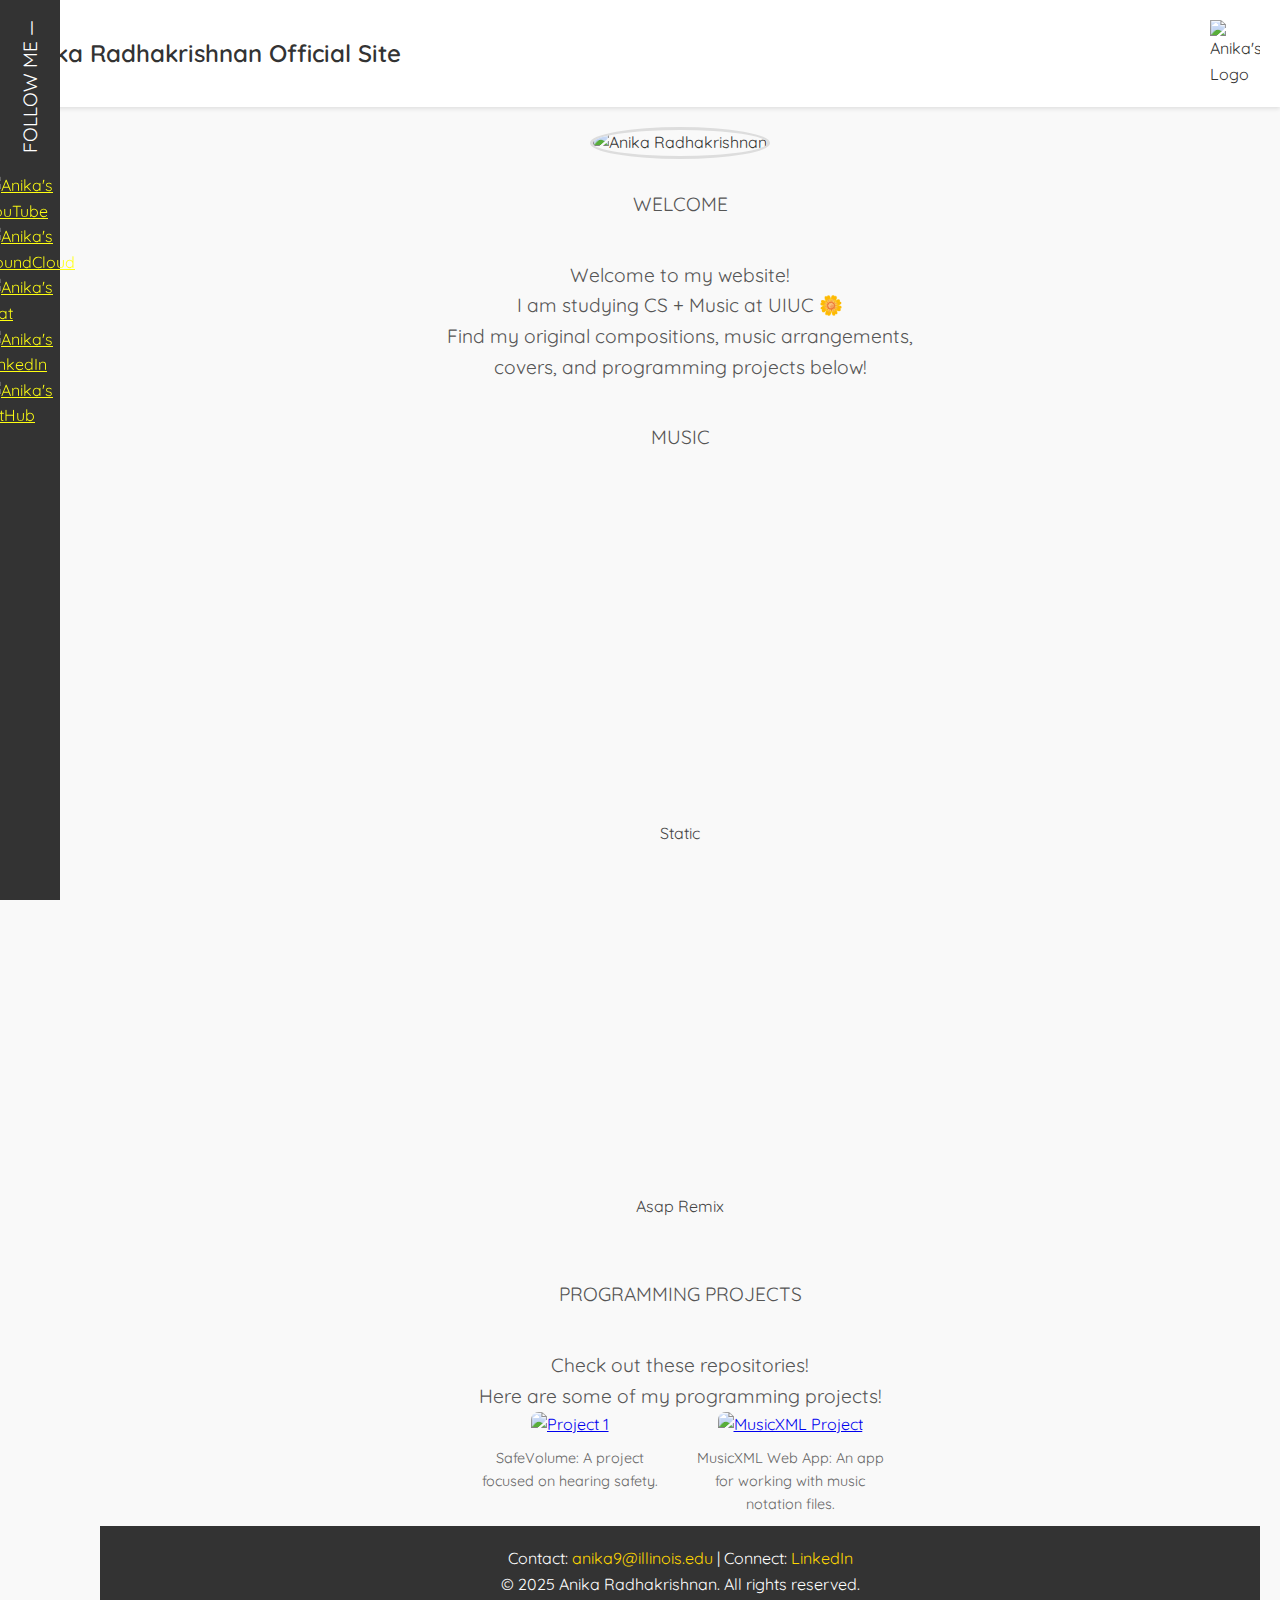
==== commit 88ba5bad: "Finalizing layout for all devices." ====
--- a/index.html
+++ b/index.html
@@ -51,7 +51,7 @@
         <p>WELCOME</p>
     </div>
     <div class="text-section welcome-content" id="welcome-content">
-        <p>covers, and programming projects below!</p><p>Find my original compositions, music arrangements,</p> <p>I am studying CS + Music at UIUC 🌼</p><p> Welcome to my website!</p>
+        <p>Welcome to my website!</p><p>I am studying CS + Music at UIUC 🌼</p> <p>Find my original compositions, music arrangements,</p><p> covers, and programming projects below!</p>
     </div>
 
     <!-- Music Section -->
--- a/styles.css
+++ b/styles.css
@@ -6,25 +6,10 @@
 }
 
 html, body {
-    height: 100%;
-    margin: 0;
-    display: flex;
-    flex-direction: column;
-}
-
-/* Main container to grow and fill available space */
-.container {
-    flex: 1; /* This allows the main content to take up remaining space */
-    display: flex;
-    flex-direction: column;
-}
-
-body {
-    font-family: 'Arial', sans-serif;
-    letter-spacing: 0.1rem;
+    font-family: 'Quicksand', sans-serif;
     background-color: #f9f9f9;
     color: #333;
-    flex: 1; /* Allow the body to grow and take available space */
+    line-height: 1.6;
 }
 
 /* Header Styles */
@@ -32,14 +17,15 @@
     display: flex;
     justify-content: space-between;
     align-items: center;
-    background-color: #282828;
-    padding: 20px 40px;
+    background: #ffffff;
+    padding: 20px;
+    box-shadow: 0 2px 4px rgba(0, 0, 0, 0.1);
 }
 
 .site-title {
-    color: #fff;
     font-size: 1.5rem;
-    margin-left: 2rem;
+    font-weight: 600;
+    color: #333;
 }
 
 .logo {
@@ -48,10 +34,11 @@
 
 .menu-toggle {
     display: none;
-    background-color: transparent;
+    background: none;
     border: none;
-    color: #fff;
     font-size: 1.5rem;
+    color: #333;
+    cursor: pointer;
 }
 
 /* Sidebar Styles */
@@ -59,226 +46,184 @@
     position: fixed;
     top: 0;
     left: 0;
-    width: 20px;
+    width: 60px;
     height: 100vh;
-    background-color: #333;
+    background: #333;
+    display: flex;
+    flex-direction: column;
+    align-items: center;
+    padding: 20px 0;
     color: #fff;
-    padding: 40px 20px;
 }
 
 .follow-me {
+    writing-mode: vertical-rl;
+    transform: rotate(180deg);
+    margin-bottom: 20px;
     font-size: 1.2rem;
-    font-weight: bold;
-    margin-bottom: 20px;
-    margin-left: -1rem;
-    writing-mode: vertical-rl;
 }
 
 .icons a {
-    display: block;
     margin-bottom: 15px;
+    transition: transform 0.3s ease;
 }
 
 .icons img {
-    margin-left: -1rem;
-    width: 27px;
-    height: 27px;
-    transition: transform 0.3s ease;
+    width: 30px;
+    height: 30px;
+    filter: invert(1);
 }
 
 .icons img:hover {
     transform: scale(1.2);
 }
 
-/* Main Content Styles */
+/* Main Content */
 .container {
-    display: flex;
-    margin-left: 200px;
-    padding: 40px;
+    margin-left: 80px;
+    padding: 20px;
+    max-width: 3000px;
 }
 
 .main {
+    display: flex;
+    flex-direction: column;
+    align-items: center;
+    gap: 20px;
+}
+
+.profile-photo {
+    width: 150px;
+    height: 150px;
+    border-radius: 50%;
+    object-fit: cover;
+    border: 3px solid #ddd;
+}
+
+.text-section {
     width: 100%;
-    flex-grow: 1; /* Ensures the main content area takes the remaining space */
-}
-
-.profile-section {
-    text-align: right;
-}
-
-.profile-photo {
-    width: 300px;
-    border-radius: 50%;
-    box-shadow: 0 0 15px rgba(0, 0, 0, 0.1);
-}
-
-.text-section {
-    margin-top: 30px;
-    margin-bottom: 30px;
-}
-
-h2 {
-    font-size: 2rem;
-    margin-bottom: 15px;
+    text-align: center;
+    margin: 10px 0;
+}
+
+.text-section p {
+    font-size: 1.2rem;
+    color: #555;
+}
+
+/* Video Section */
+.video-wrapper {
+    margin-bottom: 20px;
+    text-align: center;
+}
+
+.video-wrapper iframe {
+    max-width: 100%;
+    border-radius: 8px;
+    border: none;
+}
+
+.video-description {
+    margin-top: 5px;
+    font-size: 1rem;
     color: #444;
 }
 
-p {
-    font-size: 1rem;
-    line-height: 1.6;
-}
-
-.music-works,
+/* Programming Projects */
 .project-works {
     display: flex;
-    gap: 30px;
-}
-
-.video-wrapper,
-.project-wrapper {
-    width: 48%;
-}
-
-.video-wrapper iframe,
-.project-wrapper img {
-    width: 80%;  /* Scales down the images */
-    margin-left: 10px; /* Moves images a little to the left */
-    border-radius: 10px;
-}
-
-.project-image-1,
-.project-image-2 {
-    width: 80%;  /* Scales down the images */
-    margin-left: 10px; /* Moves images a little to the left */
-    border-radius: 10px;
-}
-
-.project-image-1 {
-    margin-top: 3.4rem;
-    margin-left: -0.3rem; /* Moves images a little to the left */
-}
-
-.project-image-2 {
-    margin-left: 10rem;
-}
-
-.video-description,
-.project-description {
-    text-align: left;
+    flex-wrap: wrap;
+    justify-content: center;
+    gap: 20px;
+}
+
+.image-wrapper {
+    text-align: center;
+    max-width: 200px;
+}
+
+.image-wrapper img {
+    width: 100%;
+    height: auto;
+    border-radius: 8px;
+    transition: transform 0.3s ease, box-shadow 0.3s ease;
+}
+
+.image-wrapper img:hover {
+    transform: scale(1.05);
+    box-shadow: 0 4px 8px rgba(0, 0, 0, 0.2);
+}
+
+.image-description {
     margin-top: 10px;
-}
-
-.project-description {
-    text-align: center;
-}
-
-/* Footer Styles */
+    font-size: 0.9rem;
+    color: #666;
+}
+
+/* Navigation Menu */
+.nav-menu {
+    display: none;
+    flex-direction: column;
+    background: #ffffff;
+    box-shadow: 0 2px 4px rgba(0, 0, 0, 0.1);
+    position: fixed;
+    right: 20px;
+    top: 80px;
+    padding: 20px;
+    border-radius: 8px;
+}
+
+.nav-menu.visible {
+    display: flex;
+}
+
+.nav-menu ul {
+    list-style: none;
+}
+
+.nav-menu li {
+    margin-bottom: 10px;
+}
+
+.nav-menu a {
+    text-decoration: none;
+    color: #333;
+    font-weight: 600;
+}
+
+/* Footer */
 footer {
-    background-color: #282828; /* Dark background for contrast */
-    color: #ffffff; /* White text for readability */
-    display: flex; /* Use flexbox for layout */
-    justify-content: space-between; /* Spread out the content evenly */
-    align-items: center; /* Center items vertically */
-    padding: 30px; /* Adjust padding for balance */
-    width: 120%; /* Ensure footer stretches across the full width */
-    position: relative; /* Keep it in the flow of the document */
-    margin-top: 50px; /* Add space below the content */
-    margin-left: -5rem; /* Move the footer further to the left */
-    text-align: center;
-    transform: translate(-120px, 50px); /* Fine-tune positioning: left and down */
-}
-
-/* Space out elements inside the footer */
-footer > div {
-    margin-left: 20px; /* Add space to the left of elements */
-    margin-right: 20px; /* Add space to the right of elements */
-    white-space: nowrap; /* Prevent wrapping */
-}
-
-footer .contact {
-    margin-bottom: 5px; /* Reduce spacing below the first line */
-    line-height: 1.0rem; /* Adjust line height to control vertical spacing */
-}
-
-footer .copyright {
-    margin-top: 0; /* Remove any unnecessary margin above the second line */
-    line-height: 1.0rem; /* Adjust line height for consistency */
-    margin-left: -10rem;
-}
-
-/* Contact Link Styles */
-.contact a {
-    color: #61dafb; /* Light blue color for links */
-}
-
-.contact a:hover {
-    text-decoration: underline; /* Underline on hover for emphasis */
-}
-
-/* Copyright Styles */
-.copyright {
-    font-size: 0.9em; /* Make the text smaller */
-}
-
-
-/* Ensure the content does not overlap with footer */
-html, body {
-    height: 100%; /* Full height for the page */
-    margin: 0; /* Remove default margin */
-}
-
-/* Body setup with flex to manage footer placement */
-body {
-    display: flex; /* Use flexbox for layout */
-    flex-direction: column; /* Stack elements vertically */
-    min-height: 100vh; /* Ensure content fills the full height of the viewport */
-}
-
-/* Top-Right Navigation Menu Styles */
-.nav-menu {
-    position: absolute; /* Position relative to its containing element */
-    top: 100px; /* Position from the top */
-    right: 20px; /* Position from the right */
-    background-color: #282828; /* Dark background for the menu */
-    padding: 15px 20px; /* Add some padding for spacing */
-    border-radius: 10px; /* Rounded corners for a softer look */
-    box-shadow: 0 4px 8px rgba(0, 0, 0, 0.1); /* Add a subtle shadow for depth */
-    z-index: 1000; /* Ensure it appears above other elements */
-}
-
-.nav-menu ul {
-    list-style-type: none; /* Remove default list styling */
-    margin: 0; /* Reset margin */
-    padding: 0; /* Reset padding */
-}
-
-.nav-menu ul li {
-    margin-bottom: 10px; /* Add space between menu items */
-}
-
-.nav-menu ul li:last-child {
-    margin-bottom: 0; /* Remove margin for the last item */
-}
-
-.nav-menu ul li a {
-    text-decoration: none; /* Remove underline from links */
-    color: #fff; /* White text for contrast */
-    font-size: 1rem; /* Adjust font size */
-    font-weight: bold; /* Make the text stand out */
-    transition: color 0.3s ease; /* Smooth transition for hover effects */
-}
-
-.nav-menu ul li a:hover {
-    color: #61dafb; /* Change text color on hover */
-}
-
-
-/* Ensure Content Does Not Overlap */
-.container {
-    margin-top: 100px; /* Add spacing if necessary to avoid overlap */
-}
-
-
-
-
-
+    text-align: center;
+    padding: 20px;
+    background: #333;
+    color: #fff;
+    margin-top: auto;
+}
+
+footer a {
+    color: #ffd700;
+    text-decoration: none;
+}
+
+footer a:hover {
+    text-decoration: underline;
+}
+
+/* Responsive Design */
+@media (max-width: 768px) {
+    .menu-toggle {
+        display: block;
+    }
+
+    .sidebar {
+        width: 50px;
+    }
+
+    .container {
+        margin-left: 60px;
+        padding: 10px;
+    }
+}
+
+
+
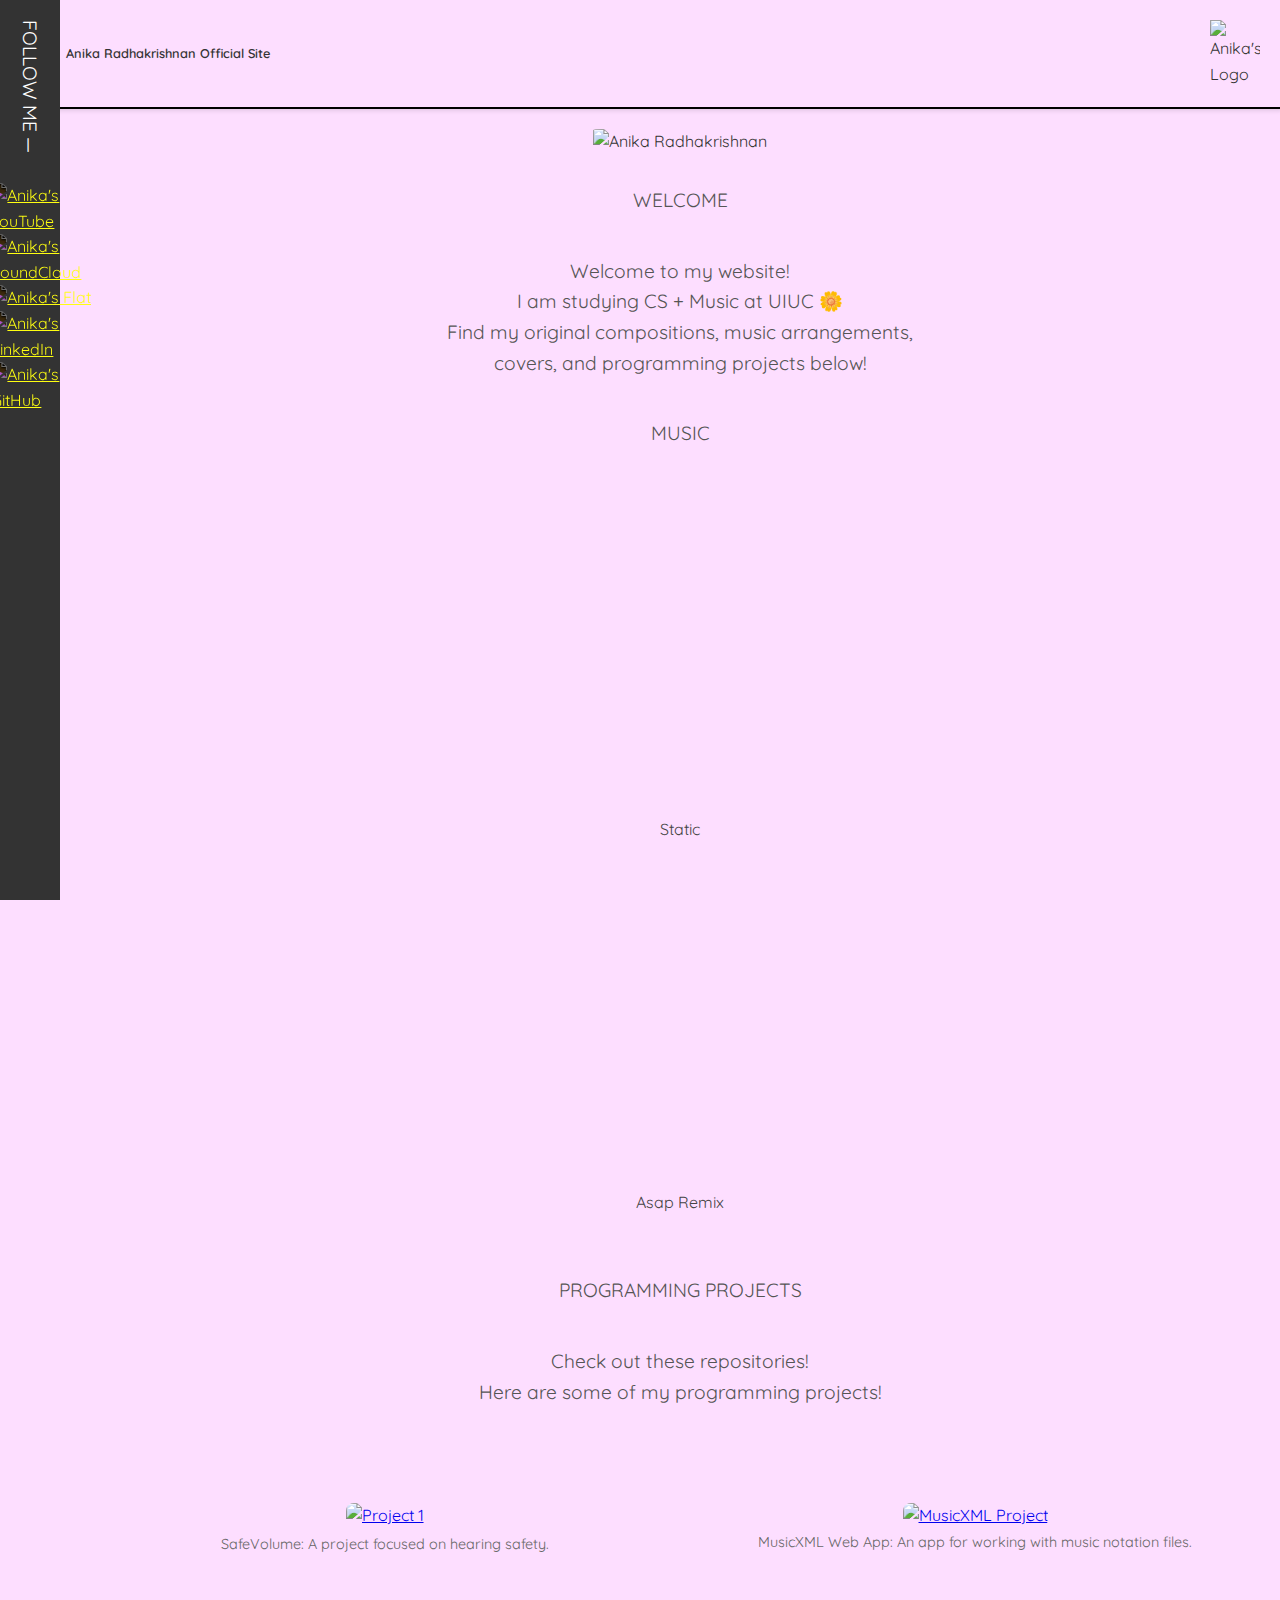
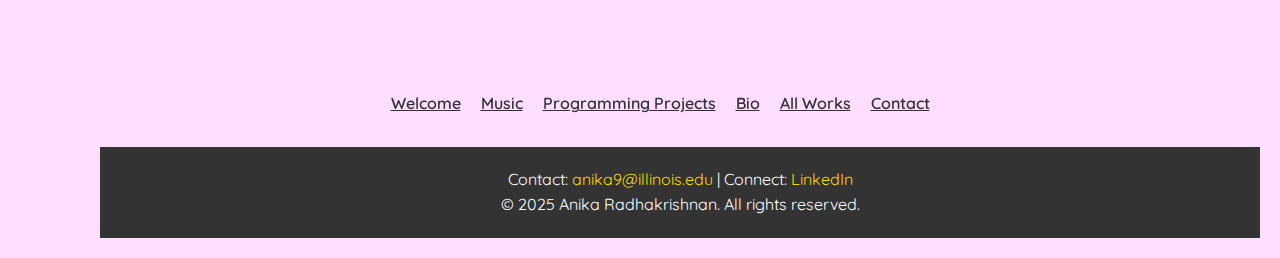
==== commit 0a19e0a7: "Home page mostly finished for all devices. Just need to change some styling things and add a bio pag" ====
--- a/index.html
+++ b/index.html
@@ -44,14 +44,16 @@
 <div class="main">
     <!-- Photo Section -->
     <div class="photo-section">
-        <img src="file:///Users/anikaradhakrishnan/Downloads/IMG_1518_jpg.JPG" alt="Anika Radhakrishnan" class="profile-photo">
+        <img src="https://i.postimg.cc/7YFF81ZW/IMG-1518-jpg.jpg" alt="Anika Radhakrishnan" class="profile-photo">
     </div>
     <!-- Welcome Section -->
     <div class="text-section welcome-header" id="welcome">
         <p>WELCOME</p>
     </div>
     <div class="text-section welcome-content" id="welcome-content">
-        <p>Welcome to my website!</p><p>I am studying CS + Music at UIUC 🌼</p> <p>Find my original compositions, music arrangements,</p><p> covers, and programming projects below!</p>
+        <p>Welcome to my website!</p><p>I am studying CS + Music at UIUC 🌼</p> 
+        <p>Find my original compositions, music arrangements,</p>
+        <p> covers, and programming projects below!</p>
     </div>
 
     <!-- Music Section -->
@@ -89,7 +91,7 @@
                 <a href="https://github.com/ARSuper/musicXMLWebApp" target="_blank">
                     <img src="https://camo.githubusercontent.com/d760e397f2cf488644d1dd1a0a73b5deb524599c2232f70a054952de0fe3e577/68747470733a2f2f692e6962622e636f2f7a587477447a672f584d4c2d44656d6f2e706e67" alt="MusicXML Project" class="project-image-2">
                 </a>
-                <div class="image-description">MusicXML Web App: An app for working with music notation files.</div>
+                <div class="image-description2">MusicXML Web App: An app for working with music notation files.</div>
             </div>
         </div>
     </div>
--- a/styles.css
+++ b/styles.css
@@ -7,7 +7,7 @@
 
 html, body {
     font-family: 'Quicksand', sans-serif;
-    background-color: #f9f9f9;
+    background-color: #fddeff;
     color: #333;
     line-height: 1.6;
 }
@@ -17,13 +17,15 @@
     display: flex;
     justify-content: space-between;
     align-items: center;
-    background: #ffffff;
+    background: #fddeff;
     padding: 20px;
-    box-shadow: 0 2px 4px rgba(0, 0, 0, 0.1);
+    margin-left: 2.9rem;
+    box-shadow: 2px 2px 4px rgba(0, 0, 0, 0.1);
+    border-bottom: 2px solid black;
 }
 
 .site-title {
-    font-size: 1.5rem;
+    font-size: 0.8rem;
     font-weight: 600;
     color: #333;
 }
@@ -58,13 +60,14 @@
 
 .follow-me {
     writing-mode: vertical-rl;
-    transform: rotate(180deg);
-    margin-bottom: 20px;
+    transform: rotate(0deg);
+    margin-bottom: 30px;
     font-size: 1.2rem;
 }
 
 .icons a {
     margin-bottom: 15px;
+    margin-left: 0.8rem;
     transition: transform 0.3s ease;
 }
 
@@ -93,11 +96,10 @@
 }
 
 .profile-photo {
-    width: 150px;
-    height: 150px;
-    border-radius: 50%;
+    width: 400px;
+    height: 400px;
+    border-radius: 5%;
     object-fit: cover;
-    border: 3px solid #ddd;
 }
 
 .text-section {
@@ -133,31 +135,117 @@
 .project-works {
     display: flex;
     flex-wrap: wrap;
-    justify-content: center;
+    justify-content: space-between; /* Ensure spacing between items */
     gap: 20px;
-}
-
+    margin-top: 20px;
+}
+
+/* Adjust the image size */
+.project-image-1,
+.project-image-2 {
+    width: 50px; /* Adjust width for the smaller images */
+    height: 50px; /* Adjust height */
+    border-radius: 8px;
+    transition: transform 0.3s ease, box-shadow 0.3s ease;
+    margin-bottom: 0;
+}
+
+.project-image-1 {
+    width: 50px; /* Adjust width for the smaller images */
+    height: auto; /* Adjust height */
+    border-radius: 8px;
+    transition: transform 0.3s ease, box-shadow 0.3s ease;
+    margin-bottom: 0;
+    align-self: flex-start; /* Move this image down */
+    margin-top: 70px; /* Adjust margin to fine-tune positioning */
+}
+
+.project-image-2 {
+    width: 50px; /* Adjust width for the smaller images */
+    height: 50px; /* Adjust height */
+    border-radius: 8px;
+    transition: transform 0.3s ease, box-shadow 0.3s ease;
+    margin-bottom: 0;
+    align-self: flex-start; /* Move this image down */
+    margin-top: 70px; /* Adjust margin to fine-tune positioning */
+}
+
+.image-description2 {
+    margin-top: 3px; /* Adjust margin for description */
+    font-size: 0.9rem;
+    color: #666;
+}
+
+/* Flex container for image wrapper */
 .image-wrapper {
     text-align: center;
-    max-width: 200px;
-}
-
+    flex: 1;
+    margin: 5px; /* Reduce margin to move images closer */
+    display: flex;
+    flex-direction: column; /* Stack image and description vertically */
+    align-items: center; /* Center the content */
+}
+
+/* Image size adjustment */
 .image-wrapper img {
-    width: 100%;
-    height: auto;
+    width: 100%; /* Make sure the image fills the wrapper */
+    height: auto; /* Maintain aspect ratio */
     border-radius: 8px;
     transition: transform 0.3s ease, box-shadow 0.3s ease;
 }
 
+/* Hover effect */
 .image-wrapper img:hover {
     transform: scale(1.05);
     box-shadow: 0 4px 8px rgba(0, 0, 0, 0.2);
 }
 
+/* Adjust image description margin to reduce space */
 .image-description {
-    margin-top: 10px;
+    margin-top: 5px; /* Reduce the gap between the image and the description */
     font-size: 0.9rem;
     color: #666;
+}
+
+/* Adjust for Smaller Screens */
+@media (max-width: 768px) {
+    .project-works {
+        flex-direction: column; /* Stack projects in a column */
+        align-items: center;
+    }
+
+    .project-image-1,
+    .project-image-2 {
+        width: 80%; /* Smaller images take up more space */
+    }
+
+    .project-image-3 {
+        width: 30%; /* Make the larger image adjust as well */
+    }
+
+    .image-wrapper {
+        max-width: 100%;
+    }
+
+    .project-works {
+        gap: 15px;
+    }
+}
+
+@media (max-width: 480px) {
+    .project-image-1,
+    .project-image-2,
+    .project-image-3 {
+        width: 100%; /* Make all images take up full width */
+    }
+
+    .image-wrapper {
+        max-width: 100%;
+    }
+
+    .project-works {
+        gap: 10px;
+    }
 }
 
 /* Navigation Menu */
@@ -182,13 +270,47 @@
 }
 
 .nav-menu li {
-    margin-bottom: 10px;
+    margin-bottom: 90px;
 }
 
 .nav-menu a {
-    text-decoration: none;
+    text-decoration: underline;
     color: #333;
     font-weight: 600;
+}
+
+@media (min-width: 768px) {
+    .nav-menu {
+        display: block;
+        position: relative;
+        width: 100%;
+        height: auto;
+        box-shadow: none;
+        background-color: transparent;
+        color: #333;
+        padding: 2;
+    }
+
+    .nav-menu ul {
+        display: flex;
+        justify-content: center;
+        gap: 20px;
+    }
+
+    .nav-menu a {
+        color: #333;
+        font-size: 1rem;
+    }
+
+    .nav-menu a:hover {
+        border: 1px solid #333; /* Add a border to create the box effect */
+        border-radius: 5px; /* Optional: round the corners */
+        background-color: rgba(0, 0, 0, 0.1); /* Optional: add background for a hover effect */
+    }
+
+    .menu-toggle {
+        display: none; /* Hide menu toggle on desktop */
+    }
 }
 
 /* Footer */
@@ -223,7 +345,33 @@
         margin-left: 60px;
         padding: 10px;
     }
-}
-
-
-
+
+    .project-image-3 {
+        display: block;
+        width: 80%; /* Adjust width for smaller screens */
+        margin-left: 0;
+    }
+
+    /* Footer */
+    footer {
+        text-align: center;
+        padding: 25px;
+        background: #333;
+        color: #fff;
+        margin-top: auto;
+        font-size: 0.8rem;
+        margin-left: -1rem;
+        width: auto;
+    }
+
+    footer a {
+        color: #ffd700;
+        text-decoration: none;
+    }
+
+    footer a:hover {
+        text-decoration: underline;
+    }
+}
+
+
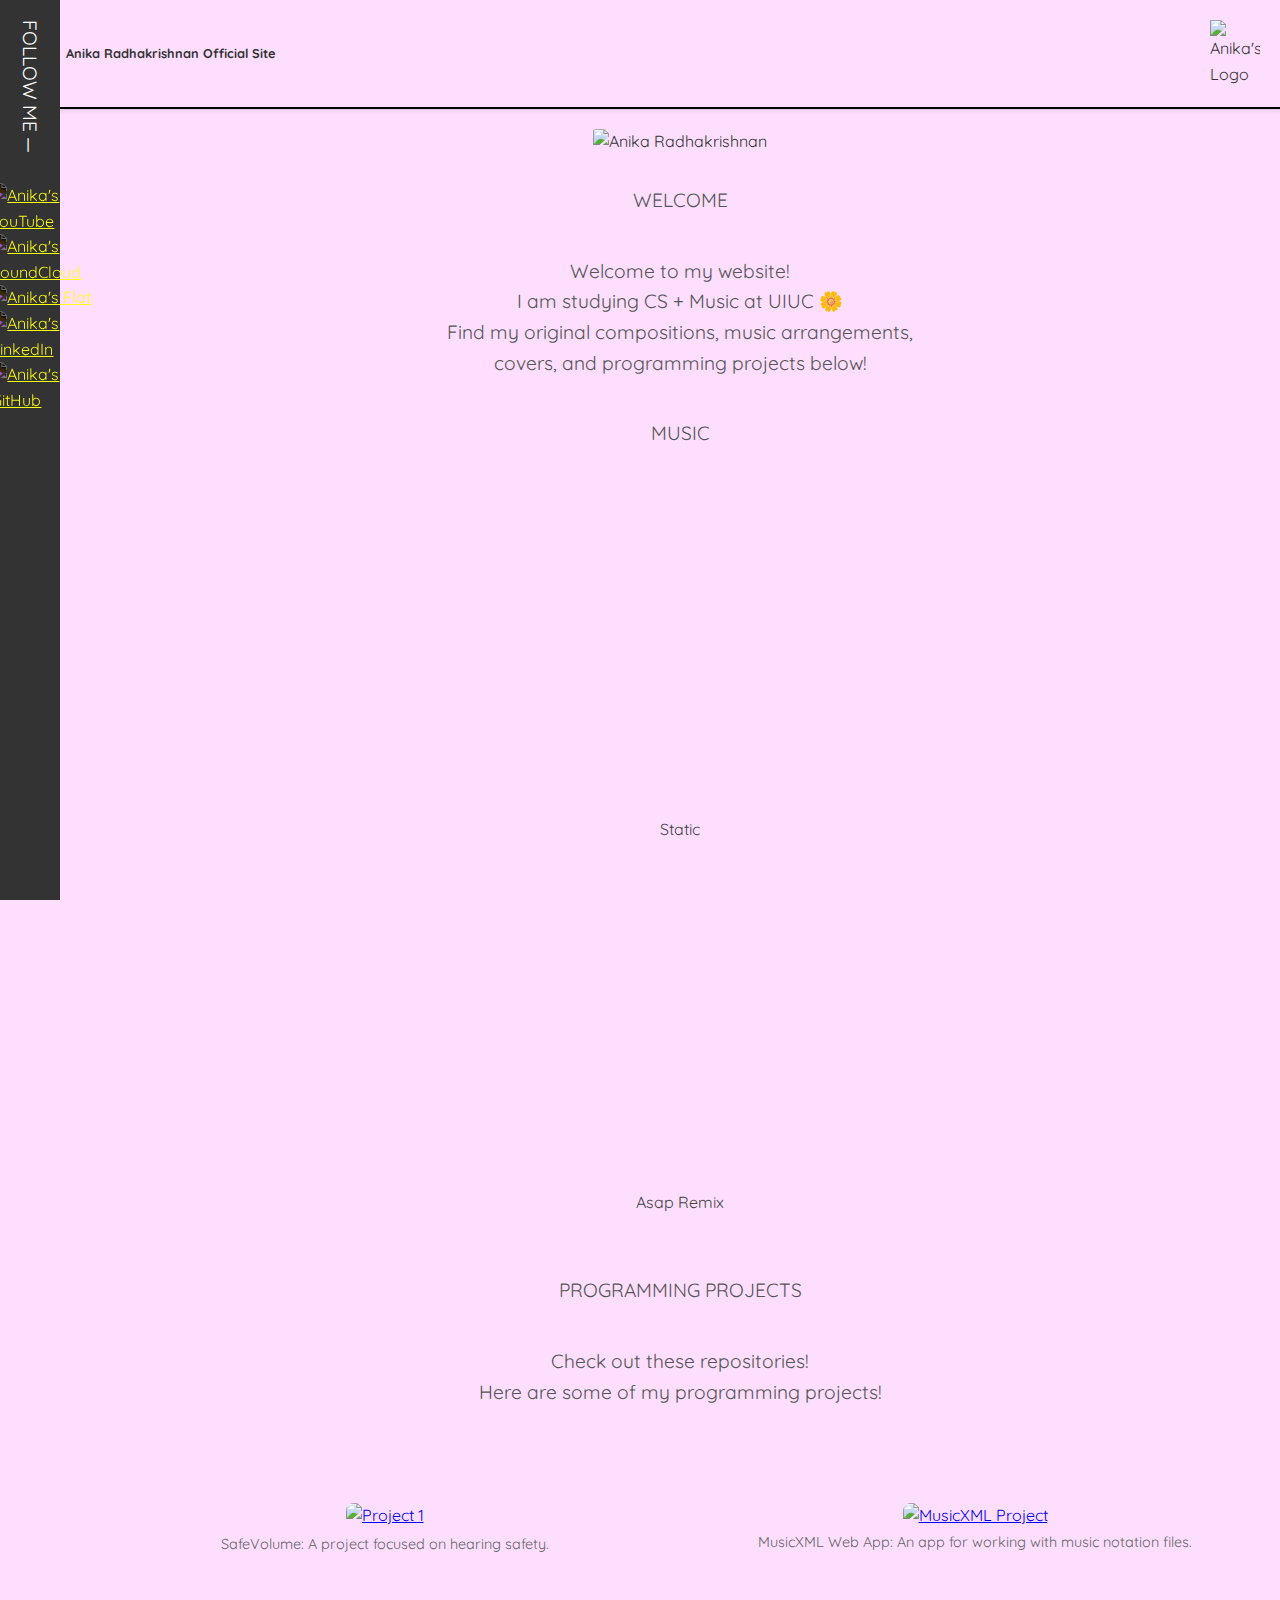
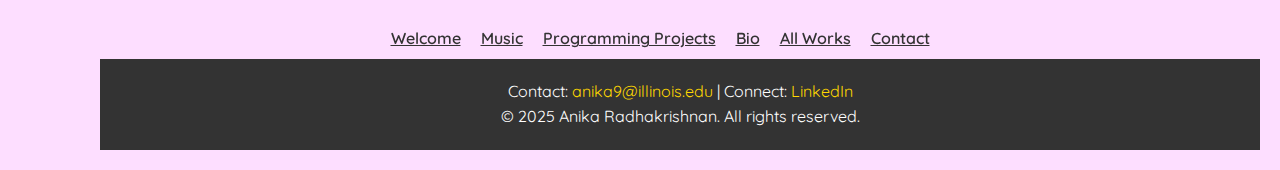
==== commit 33a0aec2: "added page for bio, contact me, and all works." ====
--- a/index.html
+++ b/index.html
@@ -18,7 +18,7 @@
 <body>
     <!-- Logo and Site Title -->
     <header>
-        <div class="site-title">Anika Radhakrishnan Official Site</div>
+        <a href="https://arsuper.github.io/My-Website/" class="site-title">Anika Radhakrishnan Official Site</a>
         <img src="https://www.pngkey.com/png/full/828-8280002_ar-png-electrical-and-electronics-icon.png" alt="Anika's Logo" class="logo">
         <!-- Hamburger Icon for Mobile -->
         <button class="menu-toggle" id="menuToggle" onclick="toggleNav()">☰</button>
@@ -99,12 +99,12 @@
     <!-- Navigation Menu (Right) -->
     <div class="nav-menu", id="navMenu">
         <ul>
-            <li><a href="#welcome">Welcome</a></li>
-            <li><a href="#music">Music</a></li>
-            <li><a href="#programming-projects">Programming Projects</a></li>
-            <li><a href="#bio">Bio</a></li>
-            <li><a href="#all-works">All Works</a></li>
-            <li><a href="#contact">Contact</a></li>
+            <li><a href="index.html#welcome">Welcome</a></li>
+            <li><a href="index.html#music">Music</a></li>
+            <li><a href="index.html#programming-projects">Programming Projects</a></li>
+            <li><a href="bio.html">Bio</a></li>
+            <li><a href="all-works.html">All Works</a></li>
+            <li><a href="contact.html">Contact</a></li>
         </ul>
     </div>
 </div>
--- a/styles.css
+++ b/styles.css
@@ -25,9 +25,16 @@
 }
 
 .site-title {
-    font-size: 0.8rem;
-    font-weight: 600;
-    color: #333;
+    display: inline-block; /* Ensure it behaves like a block element if needed */
+    text-decoration: none; /* Remove underline from the link */
+    color: #333; /* Match your existing site color */
+    font-size: 0.8rem; /* Adjust the font size */
+    font-weight: bold; /* Keep it bold for visibility */
+}
+
+.site-title:hover {
+    text-decoration: underline; /* Add hover effect for visual feedback */
+    color: #555; /* Optional: Adjust hover color */
 }
 
 .logo {
@@ -256,7 +263,7 @@
     box-shadow: 0 2px 4px rgba(0, 0, 0, 0.1);
     position: fixed;
     right: 20px;
-    top: 80px;
+    top: 15px;
     padding: 20px;
     border-radius: 8px;
 }
@@ -270,7 +277,7 @@
 }
 
 .nav-menu li {
-    margin-bottom: 90px;
+    margin-bottom: 2px;
 }
 
 .nav-menu a {
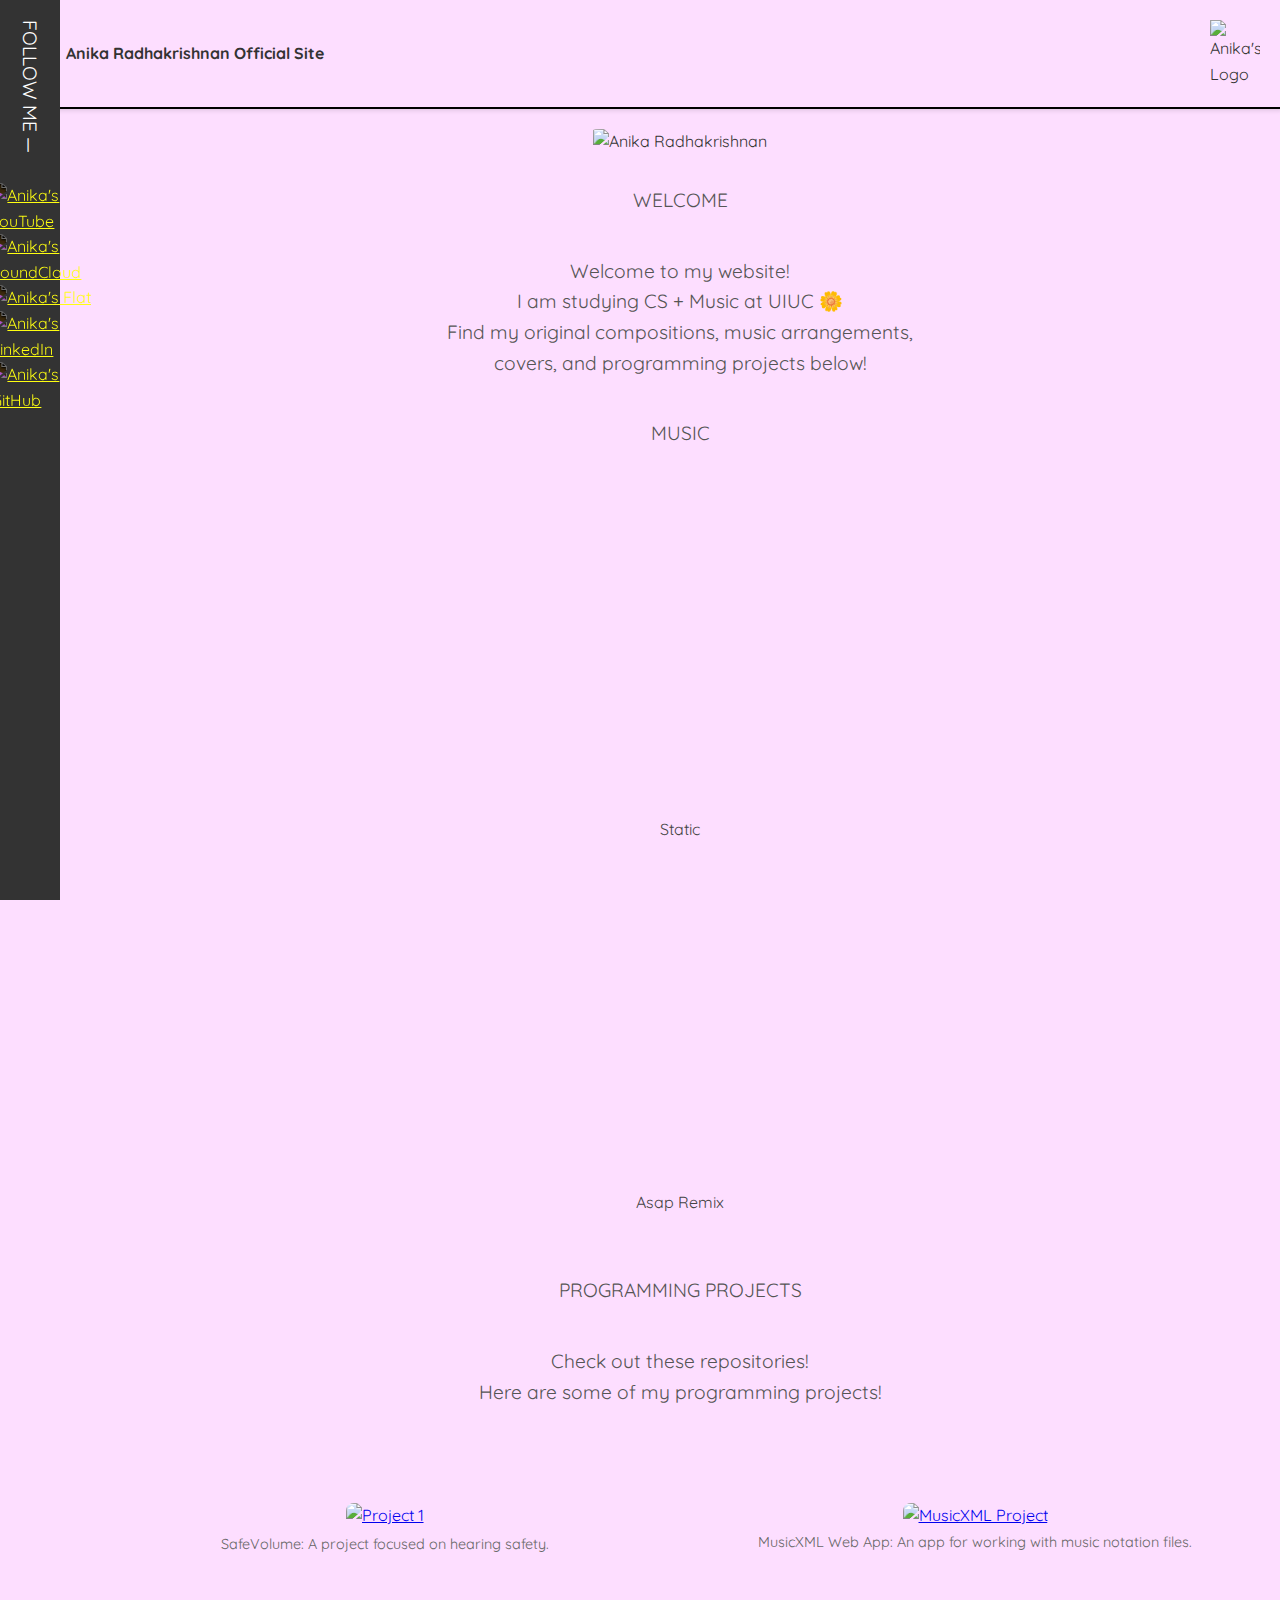
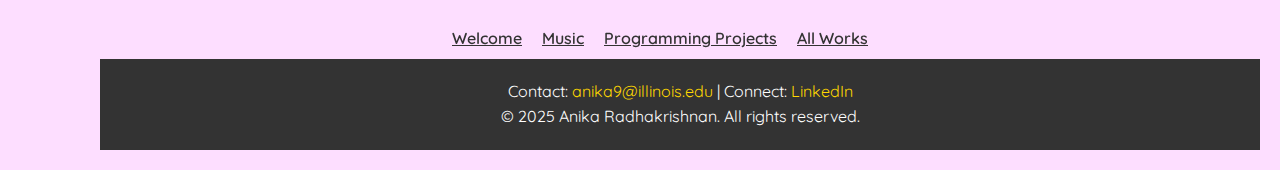
==== commit fa619a3c: "Almost done with website!" ====
--- a/index.html
+++ b/index.html
@@ -102,9 +102,7 @@
             <li><a href="index.html#welcome">Welcome</a></li>
             <li><a href="index.html#music">Music</a></li>
             <li><a href="index.html#programming-projects">Programming Projects</a></li>
-            <li><a href="bio.html">Bio</a></li>
             <li><a href="all-works.html">All Works</a></li>
-            <li><a href="contact.html">Contact</a></li>
         </ul>
     </div>
 </div>
--- a/styles.css
+++ b/styles.css
@@ -28,7 +28,7 @@
     display: inline-block; /* Ensure it behaves like a block element if needed */
     text-decoration: none; /* Remove underline from the link */
     color: #333; /* Match your existing site color */
-    font-size: 0.8rem; /* Adjust the font size */
+    font-size: 1.0rem; /* Adjust the font size */
     font-weight: bold; /* Keep it bold for visibility */
 }
 
